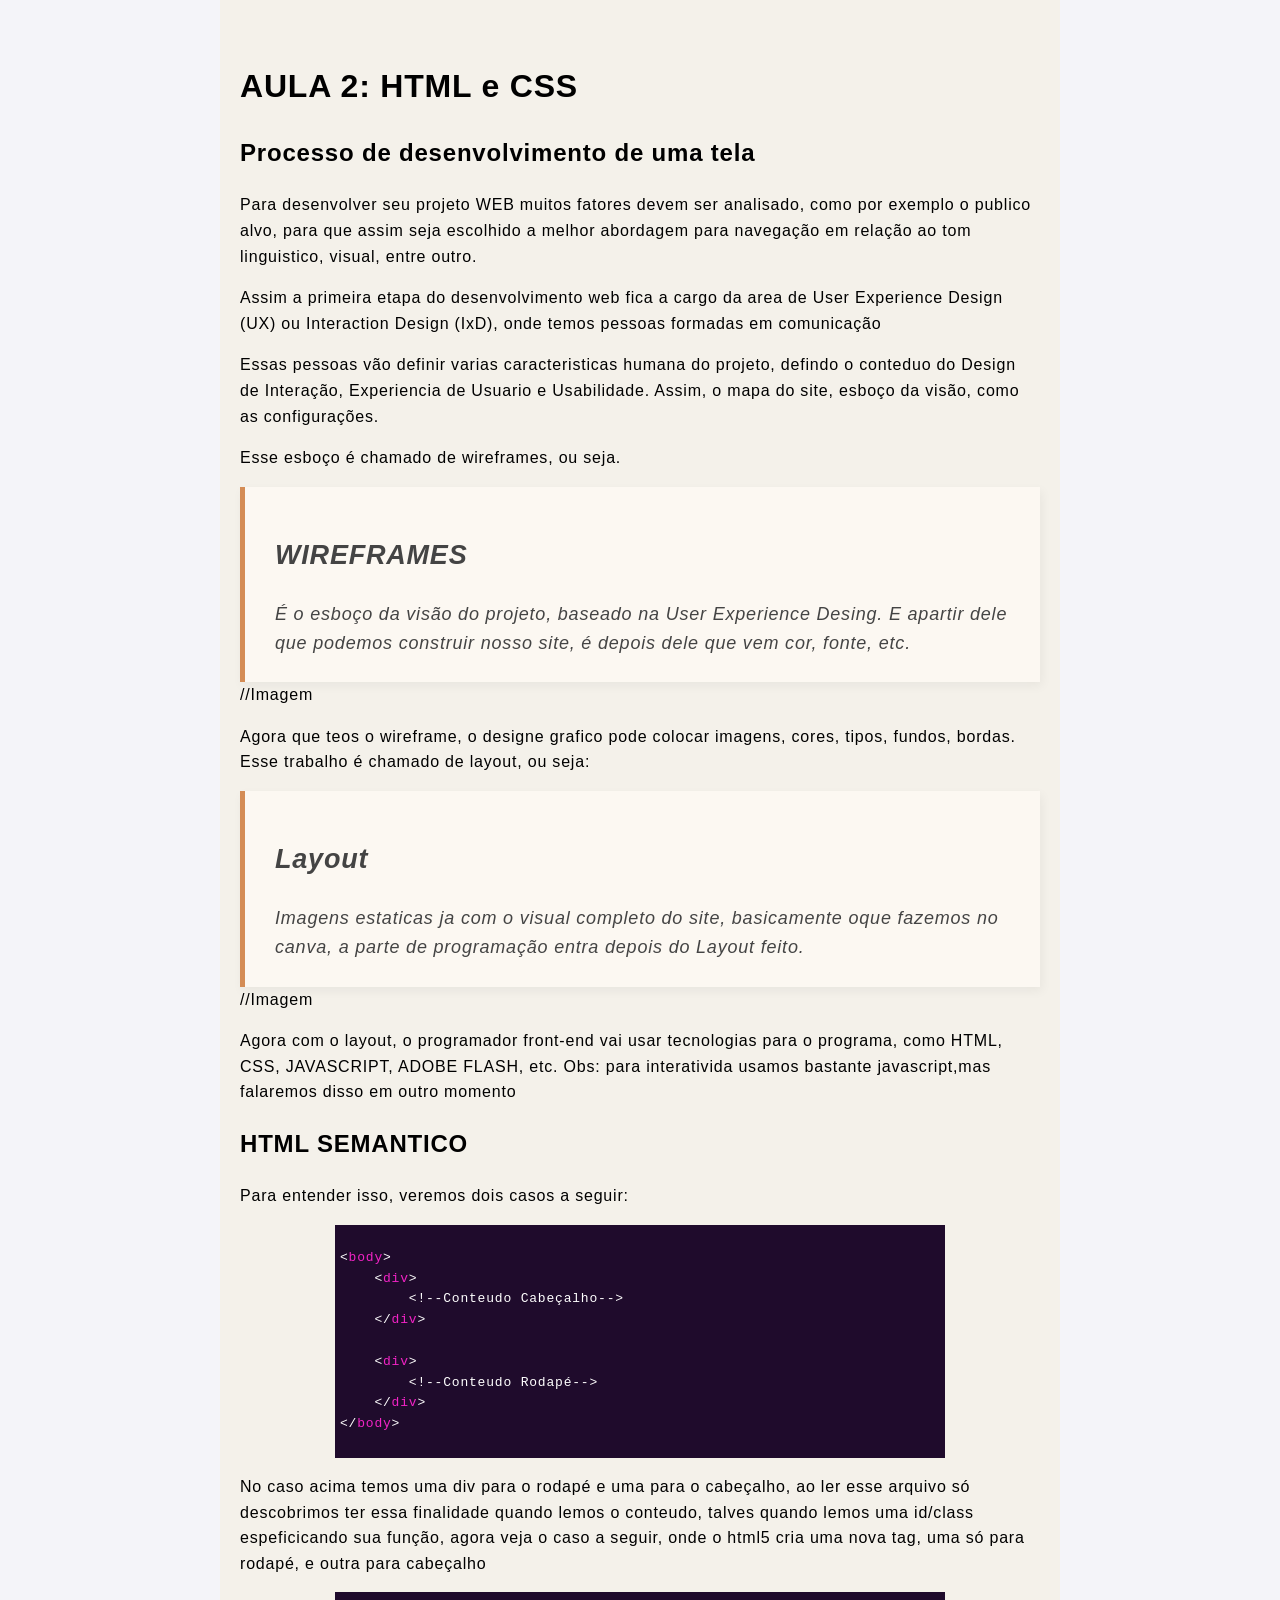
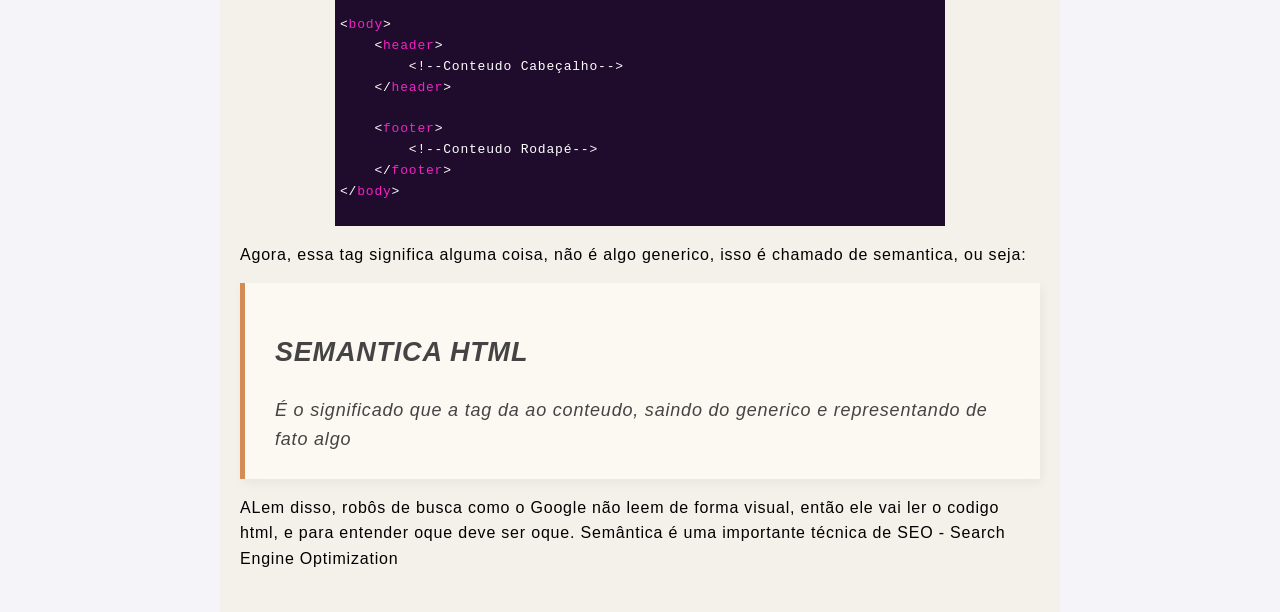
==== aula2.html @ 41432360 "Criação do esboço index, alterações de tag que melhor representava o cabeçalho. Desenvolvimento da a" ====
<!DOCTYPE html>
<html>
<head>
    <title>Aprendizado WEB</title>
    <meta charset="UTF-8">
    <link rel="stylesheet" href="aula2/aula2.css">
</head>
<body>
    <div class="container">
        <h1>AULA 2: HTML e CSS</h1>
        
        
        
        <h2>Processo de desenvolvimento de uma tela</h2>
        <p>Para desenvolver seu projeto WEB muitos fatores devem ser analisado, como por exemplo o publico alvo,
            para que assim seja escolhido a melhor abordagem para navegação em relação ao tom linguistico, visual, entre outro.
        </p>
        <p>Assim a primeira etapa do desenvolvimento web fica a cargo da area de User Experience Design (UX) ou Interaction Design (IxD), onde temos pessoas formadas em comunicação</p>
        <p>Essas pessoas vão definir varias caracteristicas humana do projeto, defindo o conteduo do Design de Interação, Experiencia de Usuario e Usabilidade.
            Assim, o mapa do site, esboço da visão, como as configurações.
        </p>
        <p>Esse esboço é chamado de wireframes, ou seja.</p>

        <div class="definicao">
            <h2>WIREFRAMES</h2>
            <p>É o esboço da visão do projeto, baseado na User Experience Desing. E apartir dele que podemos construir nosso site, é depois dele que vem cor, fonte, etc.
            </p>
        </div>
        //Imagem
        <p>Agora que teos o wireframe, o designe grafico pode colocar imagens, cores, tipos, fundos, bordas. Esse trabalho é chamado de layout, ou seja:</p>
        <div class="definicao">
            <h2>Layout</h2>
            <p>Imagens estaticas ja com o visual completo do site, basicamente oque fazemos no canva, a parte de programação entra depois do Layout feito.
            </p>
        </div>
        //Imagem
        <p>Agora com o layout, o programador front-end vai usar tecnologias para o programa, como HTML, CSS, JAVASCRIPT, ADOBE FLASH, etc. Obs: para interativida usamos bastante javascript,mas falaremos disso em outro momento </p>


        <h2>HTML SEMANTICO</h2>
        <p>Para entender isso, veremos dois casos a seguir:</p>
        
        <div class="tela-programa">
<pre><code><span class="tag-branco">&lt;</span><span class="tag">body</span><span class="tag-branco">&gt;</span>
    <span class="tag-branco">&lt;</span><span class="tag">div</span><span class="tag-branco">&gt;</span>
        <span class="tag-branco">&lt;!--Conteudo Cabeçalho--&gt;</span>
    <span class="tag-branco">&lt;/</span><span class="tag">div</span><span class="tag-branco">&gt;</span>

    <span class="tag-branco">&lt;</span><span class="tag">div</span><span class="tag-branco">&gt;</span>
        <span class="tag-branco">&lt;!--Conteudo Rodapé--&gt;</span>
    <span class="tag-branco">&lt;/</span><span class="tag">div</span><span class="tag-branco">&gt;</span>
<span class="tag-branco">&lt;/</span><span class="tag">body</span><span class="tag-branco">&gt;</span></code></pre>
        </div>
        <p>No caso acima temos uma div para o rodapé e uma para o cabeçalho, ao ler esse arquivo só descobrimos ter essa finalidade quando lemos o conteudo, talves quando lemos uma id/class espeficicando sua função,
            agora veja o caso a seguir, onde o html5 cria uma nova tag, uma só para rodapé, e outra para cabeçalho </p>


        <div class="tela-programa">
<pre><code><span class="tag-branco">&lt;</span><span class="tag">body</span><span class="tag-branco">&gt;</span>
    <span class="tag-branco">&lt;</span><span class="tag">header</span><span class="tag-branco">&gt;</span>
        <span class="tag-branco">&lt;!--Conteudo Cabeçalho--&gt;</span>
    <span class="tag-branco">&lt;/</span><span class="tag">header</span><span class="tag-branco">&gt;</span>

    <span class="tag-branco">&lt;</span><span class="tag">footer</span><span class="tag-branco">&gt;</span>
        <span class="tag-branco">&lt;!--Conteudo Rodapé--&gt;</span>
    <span class="tag-branco">&lt;/</span><span class="tag">footer</span><span class="tag-branco">&gt;</span>
<span class="tag-branco">&lt;/</span><span class="tag">body</span><span class="tag-branco">&gt;</span></code></pre>
        </div>

        <p>Agora, essa tag significa alguma coisa, não é algo generico, isso é chamado de semantica, ou seja:</p>
        <div class="definicao">
            <h2>SEMANTICA HTML</h2>
            <p>É o significado que a tag da ao conteudo, saindo do generico e representando de fato algo</p>
        </div>

        <p>ALem disso, robôs de	 busca como o Google não leem de forma visual, então ele vai ler o codigo html, e para entender oque deve ser oque.
            Semântica é	uma	importante técnica de SEO - Search Engine Optimization </p>

</body>
</html>
---- aula2/aula2.css ----
h1 h2 h3{
    margin-top: 0;
    color: #111; /* Um pouco mais escuro para excelente contraste */
}
p{
    font-family: sans-serif;
}

p:last-child {
    margin-bottom: 0; /* Zera a margem apenas do último parágrafo do container */
}

/*Cor da pagina*/
body{
    background-color: #f4f4f9; /* Cor das faixas laterais */
    margin: 0;
    font-family:'Open Sans', sans-serif;
    letter-spacing: 0.05em; /* Ajusta o espacinho entre as letras */
    line-height: 1.6;        /* Deixa o espaçamento entre as linhas confortável como o da extensão */
}

.container {
    background-color: #f4f1ea;
    max-width: 800px; 
    margin: 0 auto;
    padding: 40px 20px;
}

.definicao {
    padding: 25px 30px;
    margin: 35px 0;
    border-left: 5px solid #d48c55; /* Um laranja terracota sofisticado */
    background-color: #fcf8f2; /* Um tom creme/papel antigo bem suave */
    box-shadow: 2px 4px 10px rgba(0, 0, 0, 0.05);

    font-size: 18px;
    line-height: 1.6;
    color: #444444;
    font-style: italic;
    margin: 0;
    
}

.sintexe {
    border: 1px dashed #f62100; /* Um laranja terracota sofisticado */
    background-color: #f69a93; /* Um tom creme/papel antigo bem suave */ 
    padding: 3px; 
}

.exemplo {
    border: 1px dashed #00f625; /* Um laranja terracota sofisticado */
    background-color: #d3ebcb; /* Um tom creme/papel antigo bem suave */ 
    padding: 3px; 
}

.piscar {
    font-weight: bold;
    /* Aplica a animação: nome, duração (0.8s) e repetição infinita */
    animation: piscar 0.8s infinite;
}

/* O "roteiro" da animação */
@keyframes piscar {
    0%, 100% {
        opacity: 1; /* Totalmente visível no início e no fim */
    }
    50% {
        opacity: 0; /* Invisível exatamente no meio do caminho */
    }
}


/*Estrutura valida do documento*/
.tag{
    color:rgb(241, 35, 197);
}
.tag-branco{
    color:rgb(255, 255, 255);
}
.tela-programa{
    background-color: #1f0b2c;
    max-width: 600px;
    padding: 10px 5px;
    margin:0 auto;
}
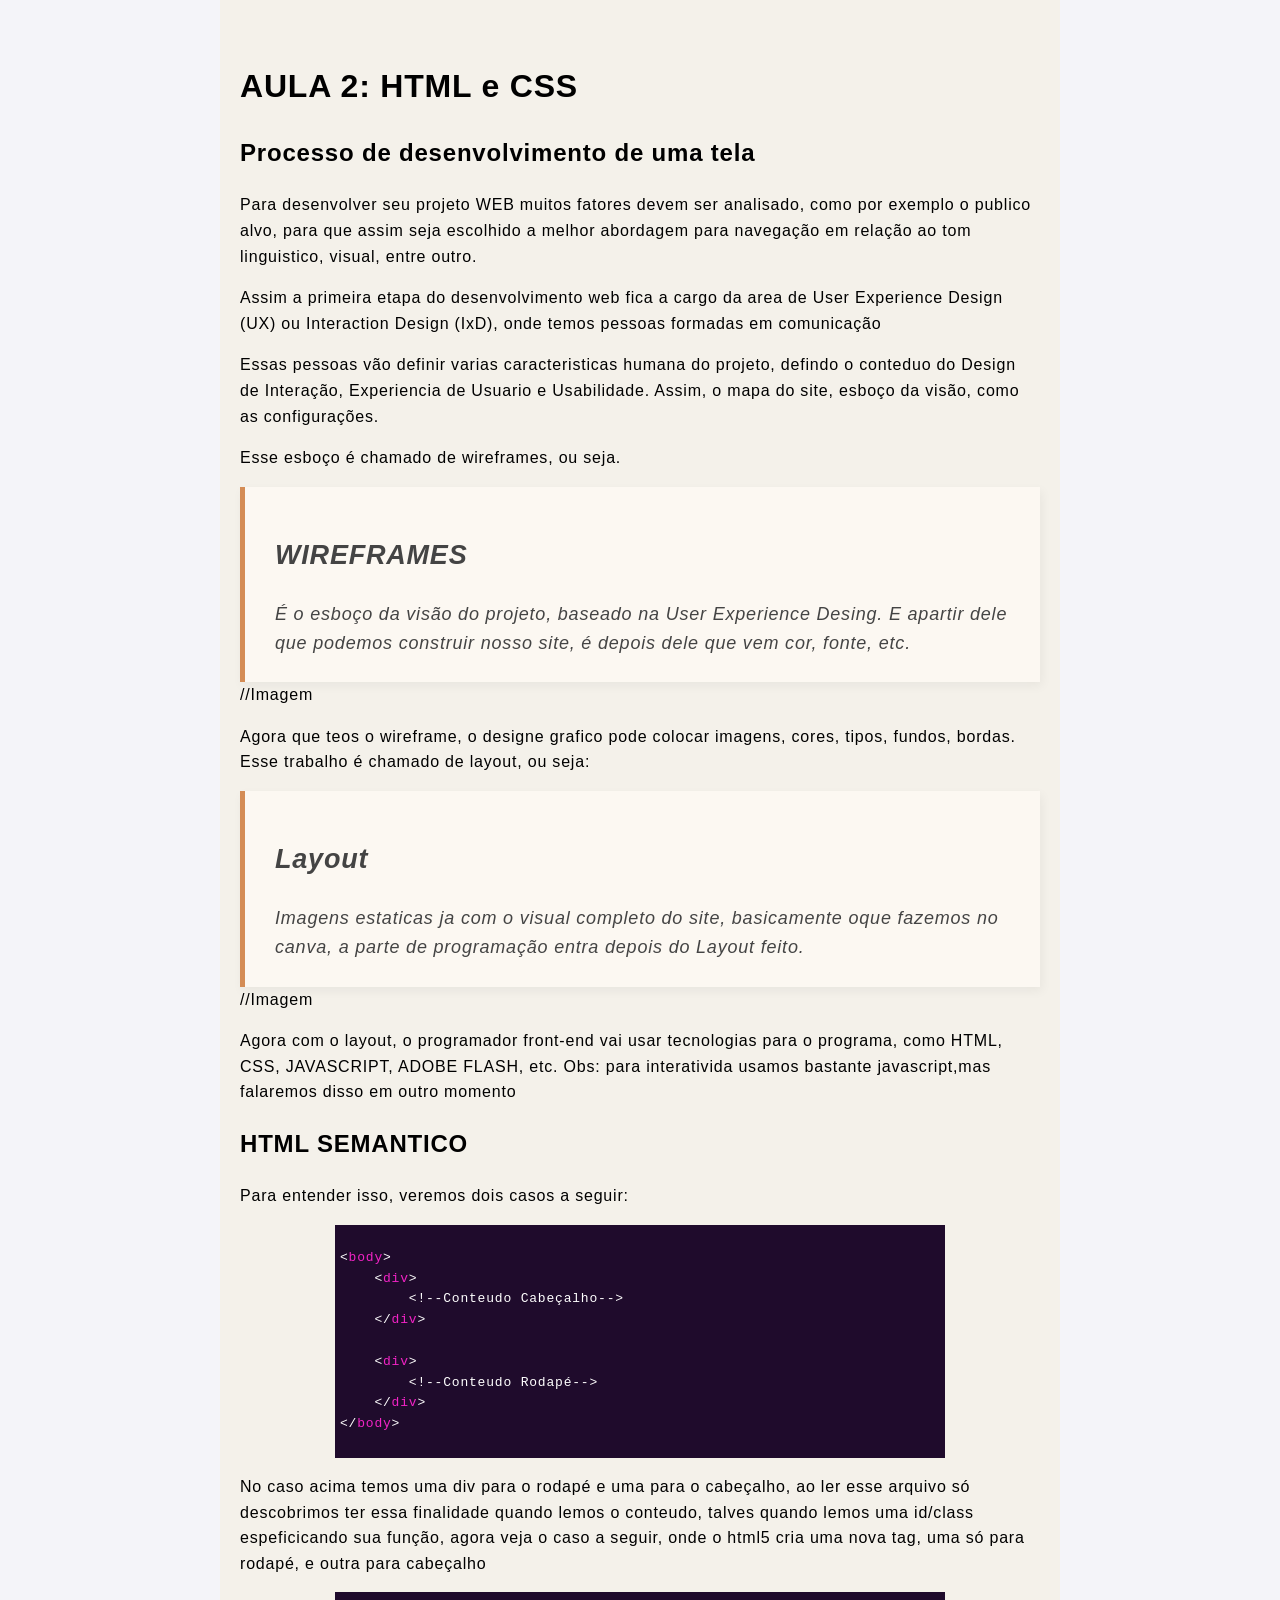
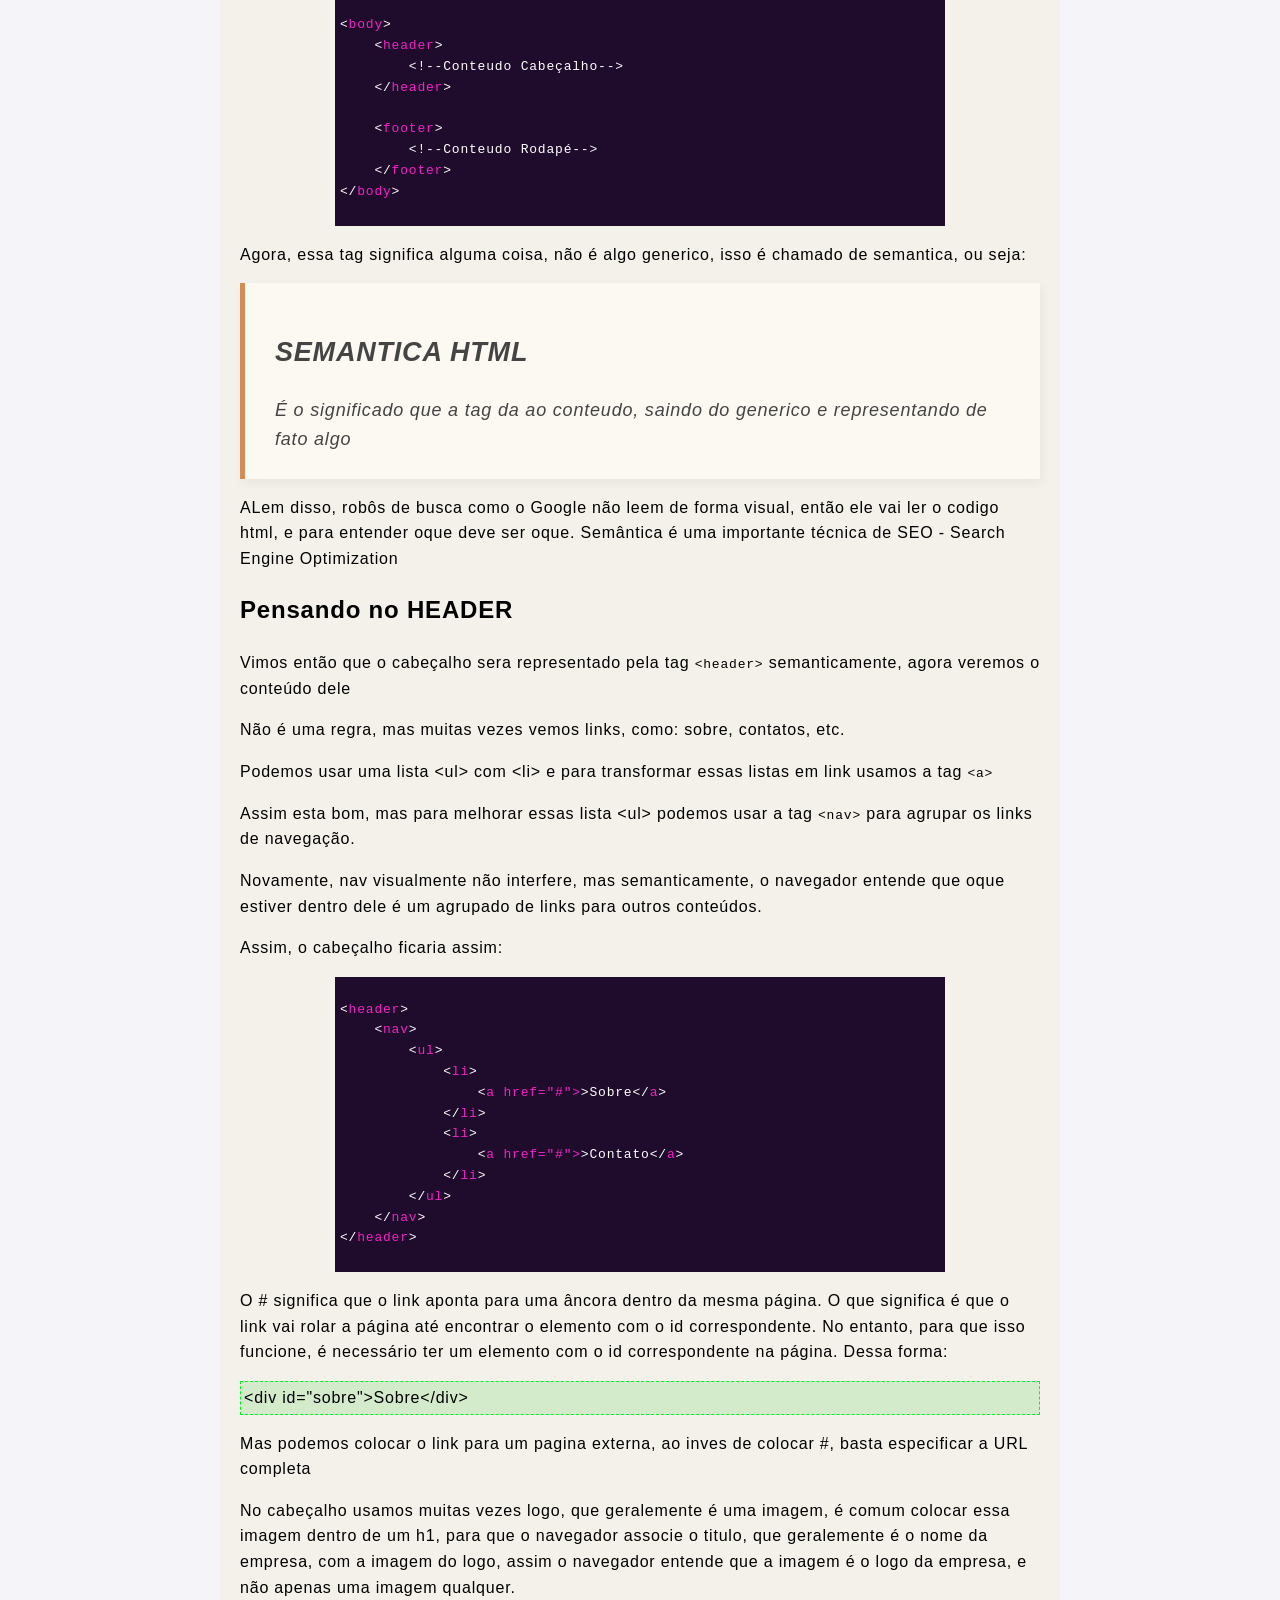
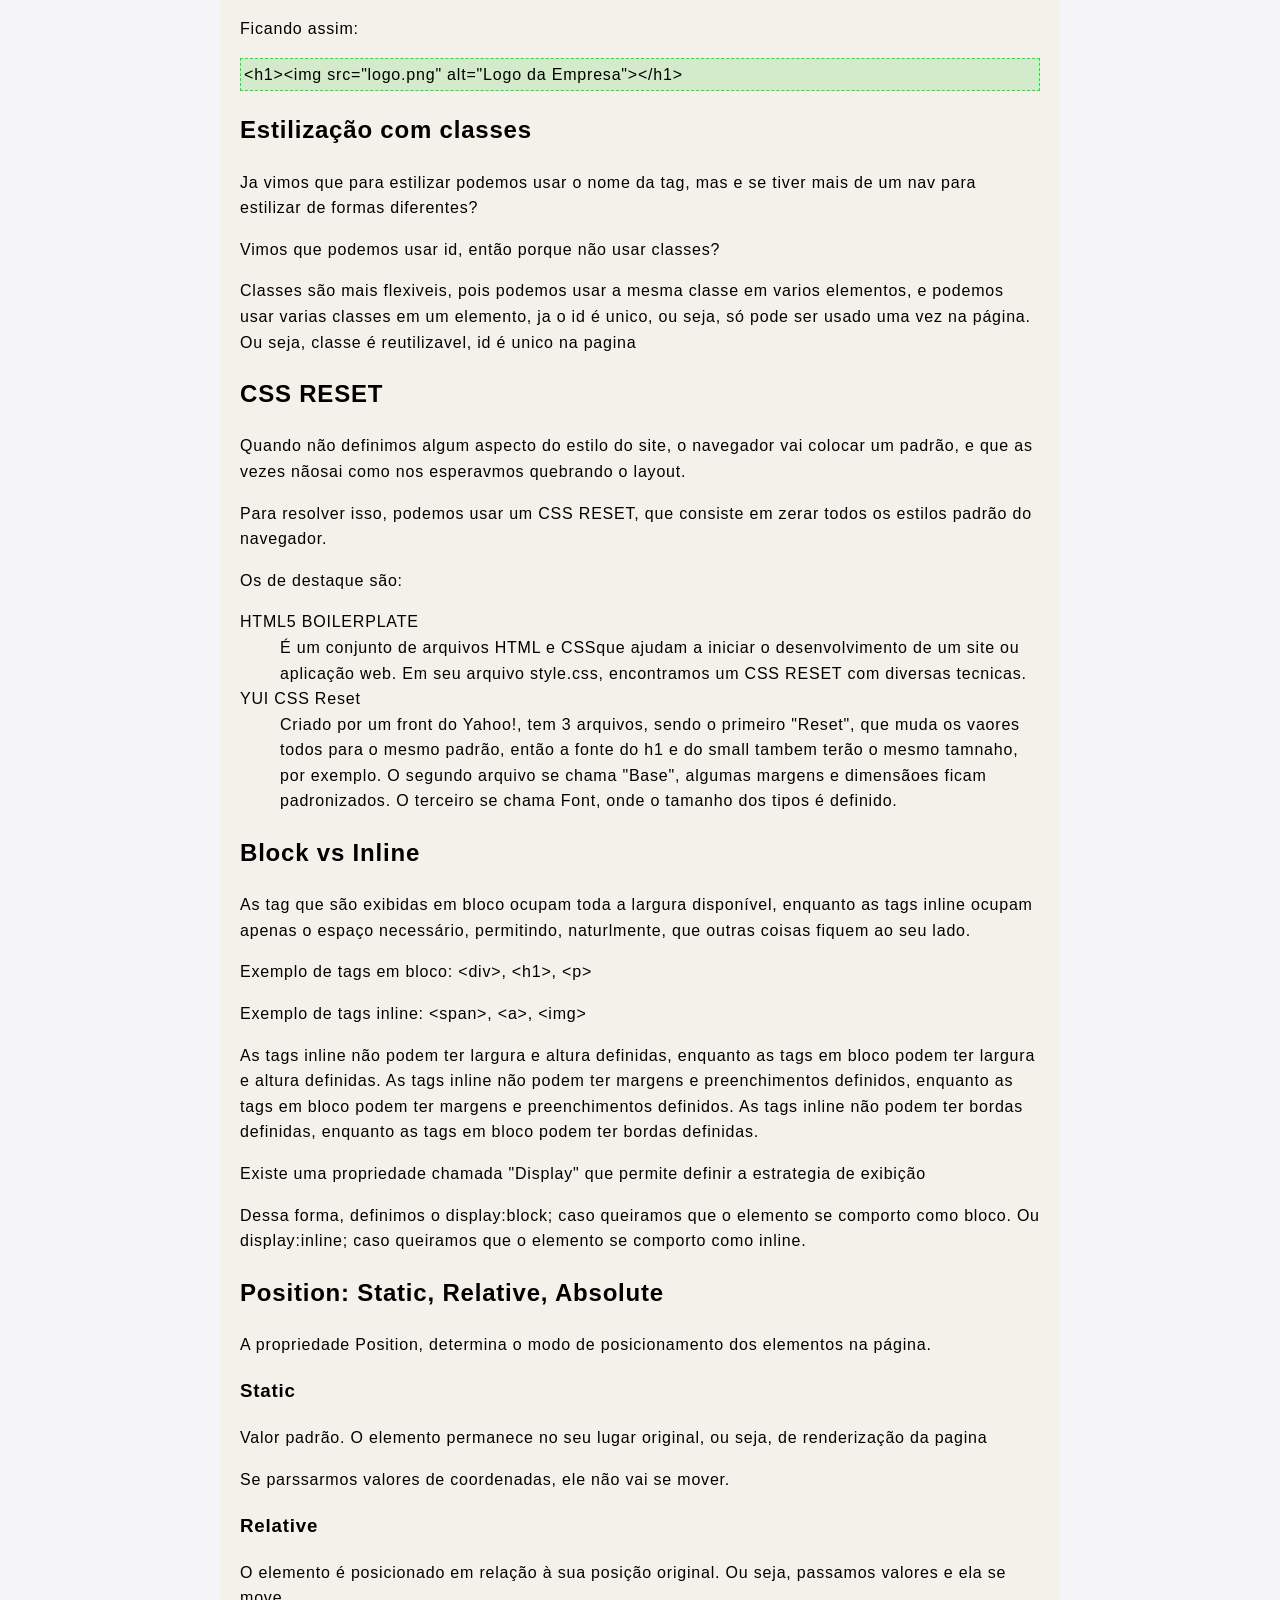
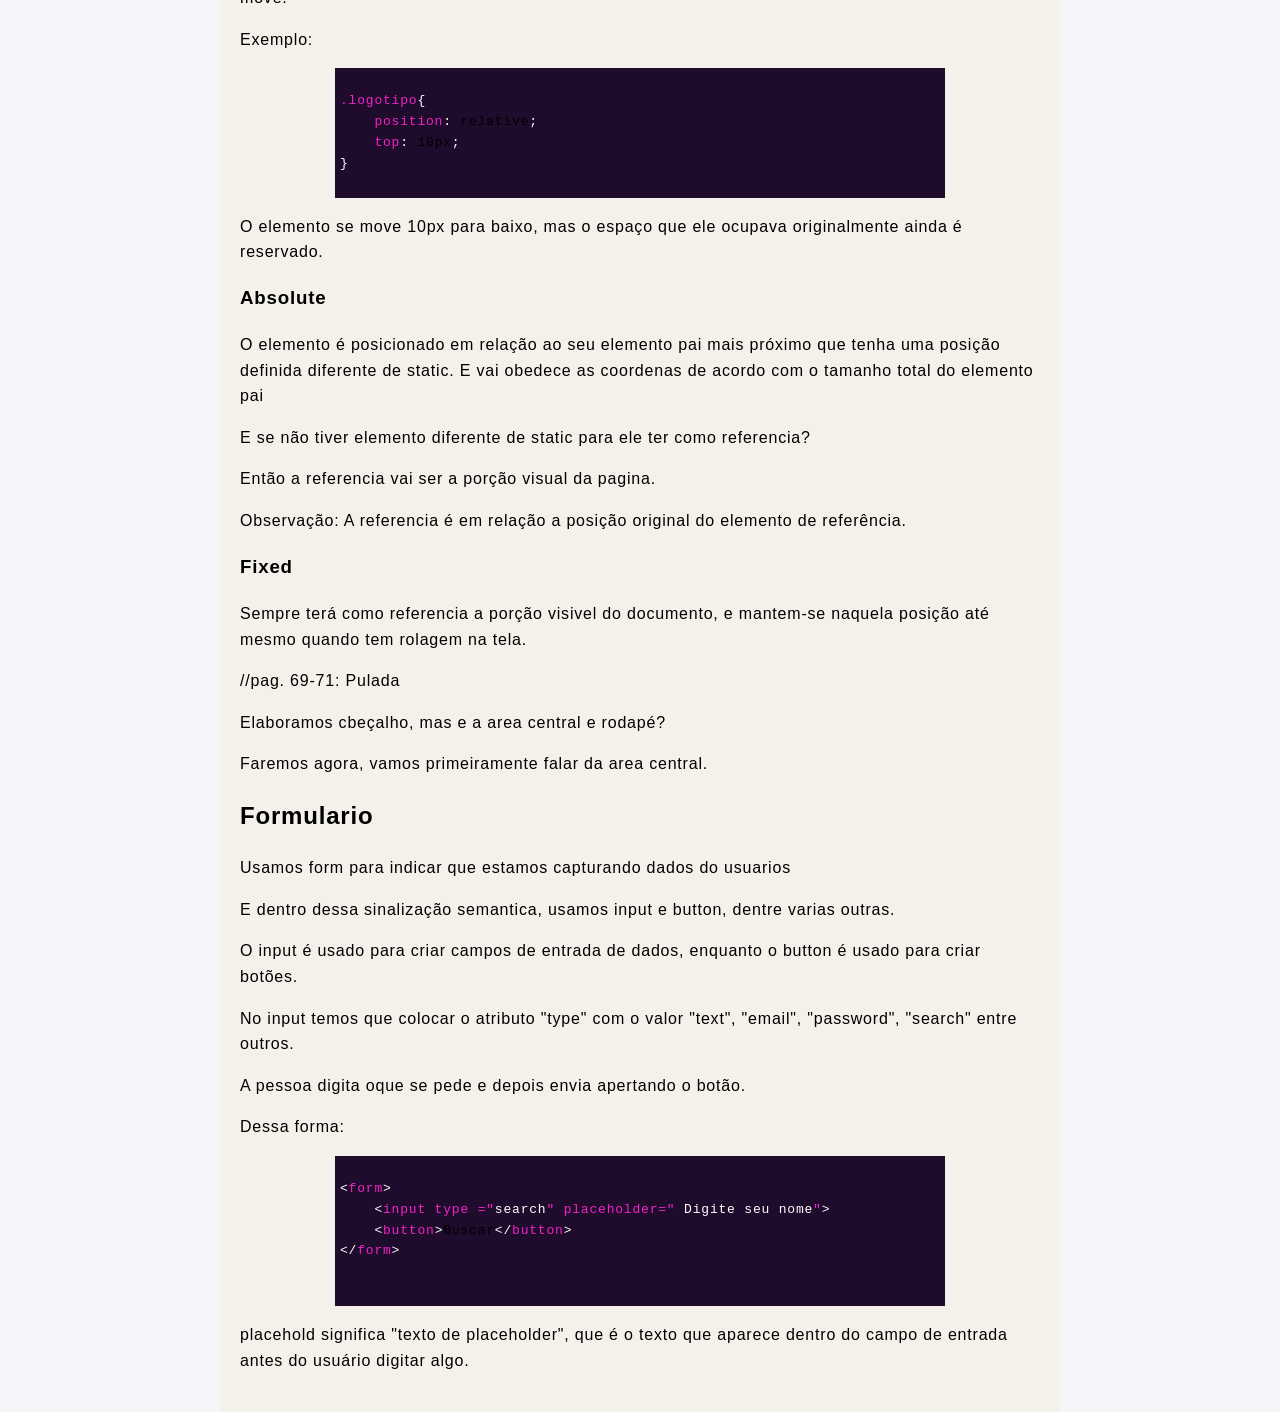
==== commit 57b557af: "Aprendizado teorico até a pagina 72. E troca de tag por alguma mais apropriada. Essas trocas constan" ====
--- a/aula2.html
+++ b/aula2.html
@@ -75,6 +75,110 @@
 
         <p>ALem disso, robôs de	 busca como o Google não leem de forma visual, então ele vai ler o codigo html, e para entender oque deve ser oque.
             Semântica é	uma	importante técnica de SEO - Search Engine Optimization </p>
+        
+        
+        <h2>Pensando no HEADER</h2>
+        <p>Vimos então que o cabeçalho sera representado pela tag <code>&lt;header&gt;</code> semanticamente, agora veremos o conteúdo dele</p>
+        <p>Não é uma regra, mas muitas vezes vemos links, como: sobre, contatos, etc.</p>
+        <p>Podemos usar uma lista &lt;ul&gt; com &lt;li&gt; e para transformar essas listas em link usamos a tag <code>&lt;a&gt;</code></p>
+        <p>Assim esta bom, mas para melhorar essas lista &lt;ul&gt; podemos usar a tag <code>&lt;nav&gt;</code> para agrupar os links de navegação.</p>
+        <p>Novamente, nav visualmente não interfere, mas semanticamente, o navegador entende que oque estiver dentro dele é um agrupado de links para outros conteúdos.</p>
+        <p>Assim, o cabeçalho ficaria assim:</p>
+        <div class="tela-programa">
+<pre><code><span class="tag-branco">&lt;</span><span class="tag">header</span><span class="tag-branco">&gt;</span>
+    <span class="tag-branco">&lt;</span><span class="tag">nav</span><span class="tag-branco">&gt;</span>
+        <span class="tag-branco">&lt;</span><span class="tag">ul</span><span class="tag-branco">&gt;</span>
+            <span class="tag-branco">&lt;</span><span class="tag">li</span><span class="tag-branco">&gt;</span>
+                <span class="tag-branco">&lt;</span><span class="tag">a href="#"></span><span class="tag-branco">&gt;</span><span class="tag-branco">Sobre</span><span class="tag-branco">&lt;/</span><span class="tag">a</span><span class="tag-branco">&gt;</span>
+            <span class="tag-branco">&lt;/</span><span class="tag">li</span><span class="tag-branco">&gt;</span>
+            <span class="tag-branco">&lt;</span><span class="tag">li</span><span class="tag-branco">&gt;</span>
+                <span class="tag-branco">&lt;</span><span class="tag">a href="#"></span><span class="tag-branco">&gt;</span><span class="tag-branco">Contato</span><span class="tag-branco">&lt;/</span><span class="tag">a</span><span class="tag-branco">&gt;</span>
+            <span class="tag-branco">&lt;/</span><span class="tag">li</span><span class="tag-branco">&gt;</span>
+        <span class="tag-branco">&lt;/</span><span class="tag">ul</span><span class="tag-branco">&gt;</span>
+    <span class="tag-branco">&lt;/</span><span class="tag">nav</span><span class="tag-branco">&gt;</span>
+<span class="tag-branco">&lt;/</span><span class="tag">header</span><span class="tag-branco">&gt;</span></code></pre>
+        </div>
+        <p>O # significa que o link aponta para uma âncora dentro da mesma página. O que significa é que o link vai rolar a página até encontrar o elemento com o id correspondente. No entanto, para que isso funcione, é necessário ter um elemento com o id correspondente na página. Dessa forma:</p>
+        <p><div class="exemplo">&lt;div id="sobre"&gt;Sobre&lt;/div&gt;</div></p>
+        <p>Mas podemos colocar o link para um pagina externa, ao inves de colocar #, basta especificar a URL completa</p>
+        <p>No cabeçalho usamos muitas vezes logo, que geralemente é uma imagem, é comum colocar essa imagem dentro de um h1, para que o navegador associe o titulo, que geralemente é o nome da empresa, com a imagem do logo, assim o navegador entende que a imagem é o logo da empresa, e não apenas uma imagem qualquer.</p>
+        <p>Ficando assim:</p>
+        <p><div class="exemplo">&lt;h1&gt;&lt;img src="logo.png" alt="Logo da Empresa"&gt;&lt;/h1&gt;</div></p>
 
+
+        <h2>Estilização com classes</h2>
+        <p>Ja vimos que para estilizar podemos usar o nome da tag, mas e se tiver mais de um nav para estilizar de formas diferentes?</p>
+        <p>Vimos que podemos usar id, então porque não usar classes?</p>
+        <p>Classes são mais flexiveis, pois podemos usar a mesma classe em varios elementos, e podemos usar varias classes em um elemento, ja o id é unico, ou seja, só pode ser usado uma vez na página. Ou seja, classe é reutilizavel, id é unico na pagina</p>
+
+
+        <h2>CSS RESET</h2>
+        <p>Quando não definimos algum aspecto do estilo do site, o navegador vai colocar um padrão, e que as vezes nãosai como nos esperavmos quebrando o layout.</p>
+        <p>Para resolver isso, podemos usar um CSS RESET, que consiste em zerar todos os estilos padrão do navegador.</p>
+        <p>Os de destaque são:</p>
+        <dl>
+            <dt>HTML5 BOILERPLATE</dt>
+            <dd>É um conjunto de arquivos HTML e CSSque ajudam a iniciar o desenvolvimento de um site ou aplicação web. Em seu arquivo style.css, encontramos um CSS RESET com diversas tecnicas.</dd>
+            
+            <dt>YUI CSS Reset</dt>
+            <dd>Criado por um front do Yahoo!, tem 3 arquivos, sendo o primeiro "Reset", que muda os vaores todos para o mesmo padrão, então a fonte do h1 e do small tambem terão o mesmo tamnaho, por exemplo.
+                O segundo arquivo se chama "Base", algumas margens e dimensãoes ficam padronizados.
+                O terceiro se chama Font, onde o tamanho dos tipos é definido.</dd>
+        </dl>
+
+        <h2>Block vs Inline</h2>
+        <p>As tag que são exibidas em bloco ocupam toda a largura disponível, enquanto as tags inline ocupam apenas o espaço necessário, permitindo, naturlmente, que outras coisas fiquem ao seu lado.</p>
+        <p>Exemplo de tags em bloco: &lt;div&gt;, &lt;h1&gt;, &lt;p&gt;</p>
+        <p>Exemplo de tags inline: &lt;span&gt;, &lt;a&gt;, &lt;img&gt;</p>
+        <p>As tags inline não podem ter largura e altura definidas, enquanto as tags em bloco podem ter largura e altura definidas. As tags inline não podem ter margens e preenchimentos definidos, enquanto as tags em bloco podem ter margens e preenchimentos definidos. As tags inline não podem ter bordas definidas, enquanto as tags em bloco podem ter bordas definidas.</p>
+        <p>Existe uma propriedade chamada "Display" que permite definir a estrategia de exibição</p>
+        <p>Dessa forma, definimos o display:block; caso queiramos que o elemento se comporto como bloco.
+            Ou display:inline; caso queiramos que o elemento se comporto como inline.
+        </p>
+
+
+        <h2>Position: Static, Relative, Absolute</h2>
+        <p>A propriedade Position, determina o modo de posicionamento dos elementos na página.</p>
+        <h3>Static</h3>
+        <p>Valor padrão. O elemento permanece no seu lugar original, ou seja, de renderização da pagina</p>
+        <p>Se parssarmos valores de coordenadas, ele não vai se mover.</p>
+
+        <h3>Relative</h3>
+        <p>O elemento é posicionado em relação à sua posição original. Ou seja, passamos valores e ela se move.</p>
+        <p>Exemplo:</p>
+        <div class="tela-programa">
+<pre><code><span class="tag">.logotipo</span><span class="tag-branco">{</span>
+    <span class="tag">position</span><span class="tag-branco">:</span> <span class="valor">relative</span><span class="tag-branco">;</span>
+    <span class="tag">top</span><span class="tag-branco">:</span> <span class="valor">10px</span><span class="tag-branco">;</span>
+<span class="tag-branco">}</span></code></pre>
+        </div>
+        <p>O elemento se move 10px para baixo, mas o espaço que ele ocupava originalmente ainda é reservado.</p>
+
+        <h3>Absolute</h3>
+        <p>O elemento é posicionado em relação ao seu elemento pai mais próximo que tenha uma posição definida diferente de static. E vai obedece as coordenas de acordo com o tamanho total do elemento pai</p>
+        <p>E  se não tiver elemento diferente de static para ele ter como referencia?</p>
+        <p>Então a referencia vai ser a porção visual da pagina.</p>
+        <p>Observação: A referencia é em relação a posição original do elemento de referência.</p>
+
+        <h3>Fixed</h3>
+        <p>Sempre terá como referencia a porção visivel do documento, e mantem-se naquela posição até mesmo quando tem rolagem na tela.</p>
+        //pag. 69-71: Pulada
+        <p>Elaboramos cbeçalho, mas e a area central e rodapé?</p>
+        <p>Faremos agora, vamos primeiramente falar da area central.</p>
+
+        <h2>Formulario</h2>
+        <p>Usamos form para indicar que estamos capturando dados do usuarios</p>
+        <p>E dentro dessa sinalização semantica, usamos input e button, dentre varias outras.</p>
+        <p>O input é usado para criar campos de entrada de dados, enquanto o button é usado para criar botões.</p>
+        <p>No input temos que colocar o atributo "type" com o valor "text", "email", "password", "search" entre outros.</p>
+        <p>A pessoa digita oque se pede e depois envia apertando o botão.</p>
+        <p>Dessa forma:</p>
+        <div class="tela-programa">
+<pre><code><span class="tag-branco">&lt;</span><span class="tag">form</span><span class="tag-branco">&gt;</span>
+    <span class="tag-branco">&lt;</span><span class="tag">input type ="</span><span class="tag-branco">search</search></span><span class="tag">" placeholder=" </span><span class="tag-branco">Digite seu nome</span><span class="tag">"</span><span class="tag-branco">&gt;</span>
+    <span class="tag-branco">&lt;</span><span class="tag">button</span><span class="tag-branco">&gt;</span>Buscar<span class="tag-branco">&lt;/</span><span class="tag">button</span><span class="tag-branco">&gt;</span>
+<span class="tag-branco">&lt;/</span><span class="tag">form</span><span class="tag-branco">&gt;</span>
+        </div>
+        <p>placehold significa "texto de placeholder", que é o texto que aparece dentro do campo de entrada antes do usuário digitar algo.</p>
 </body>
 </html>
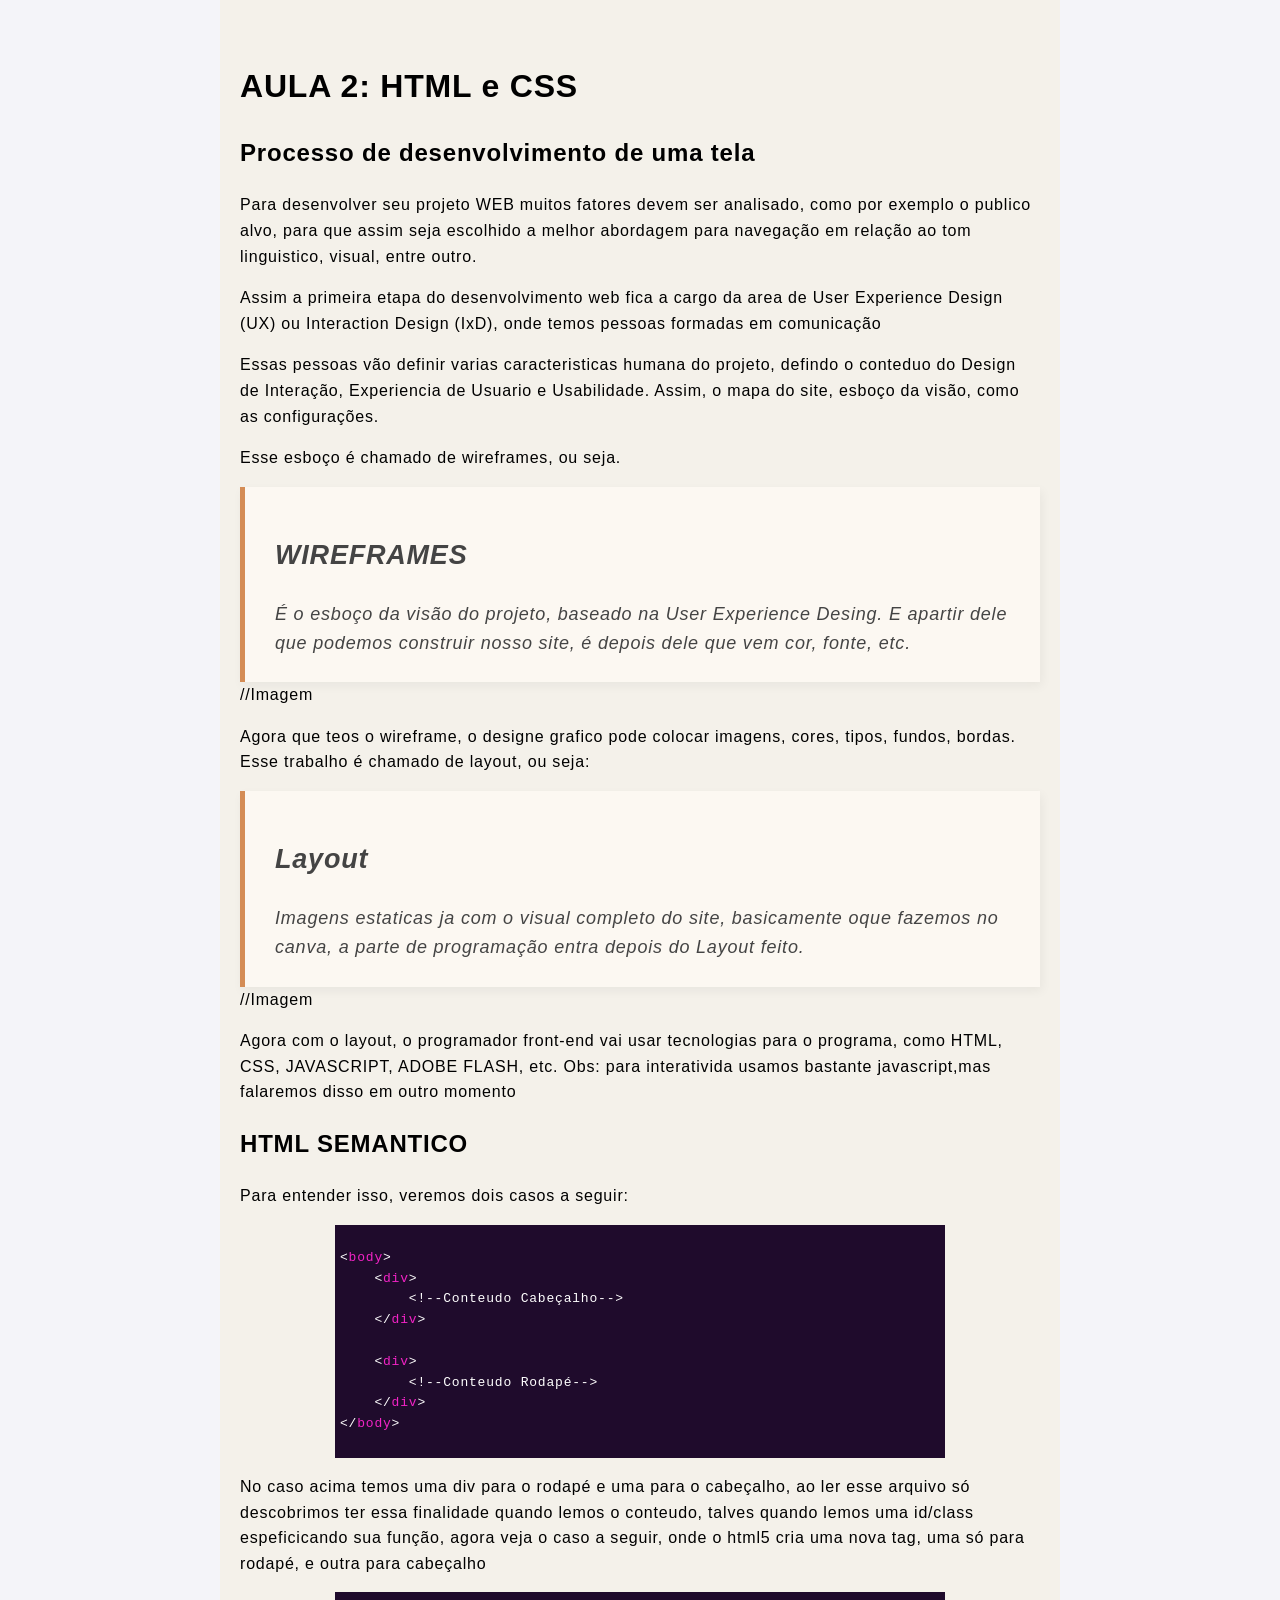
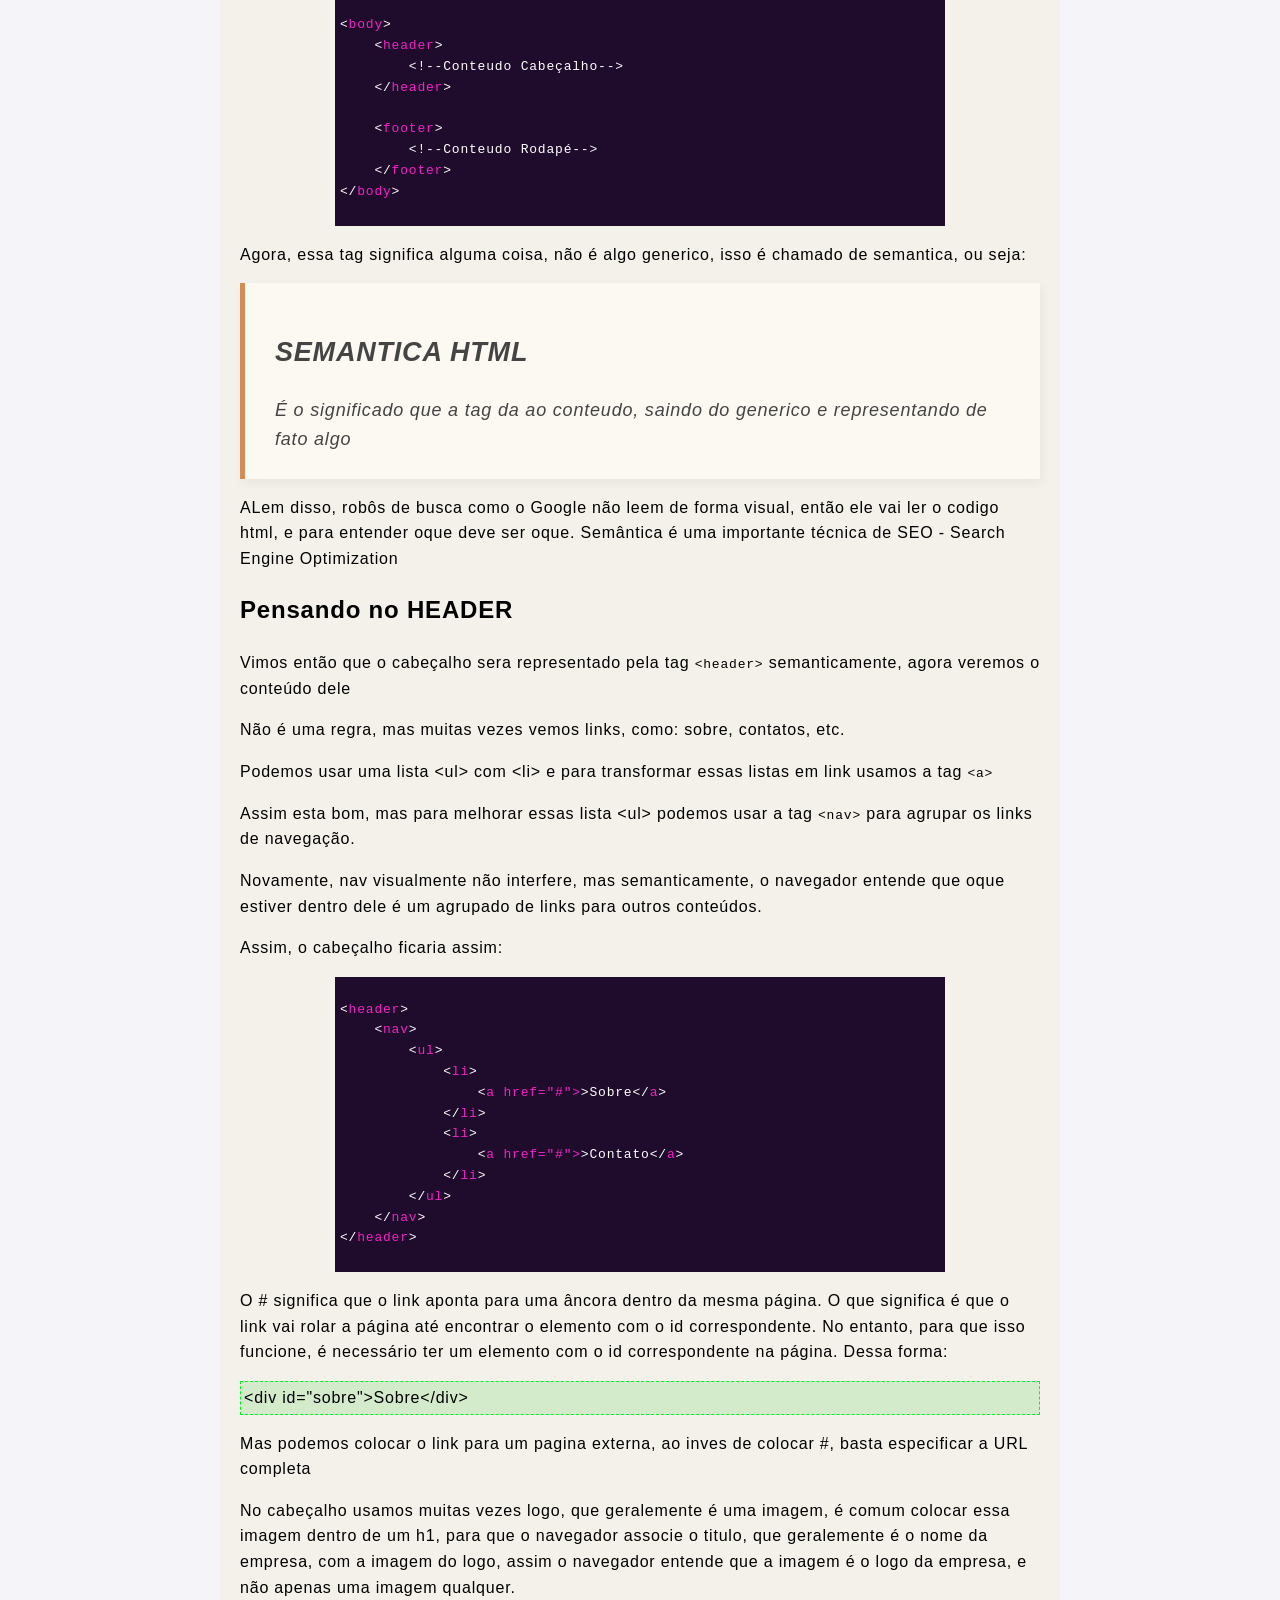
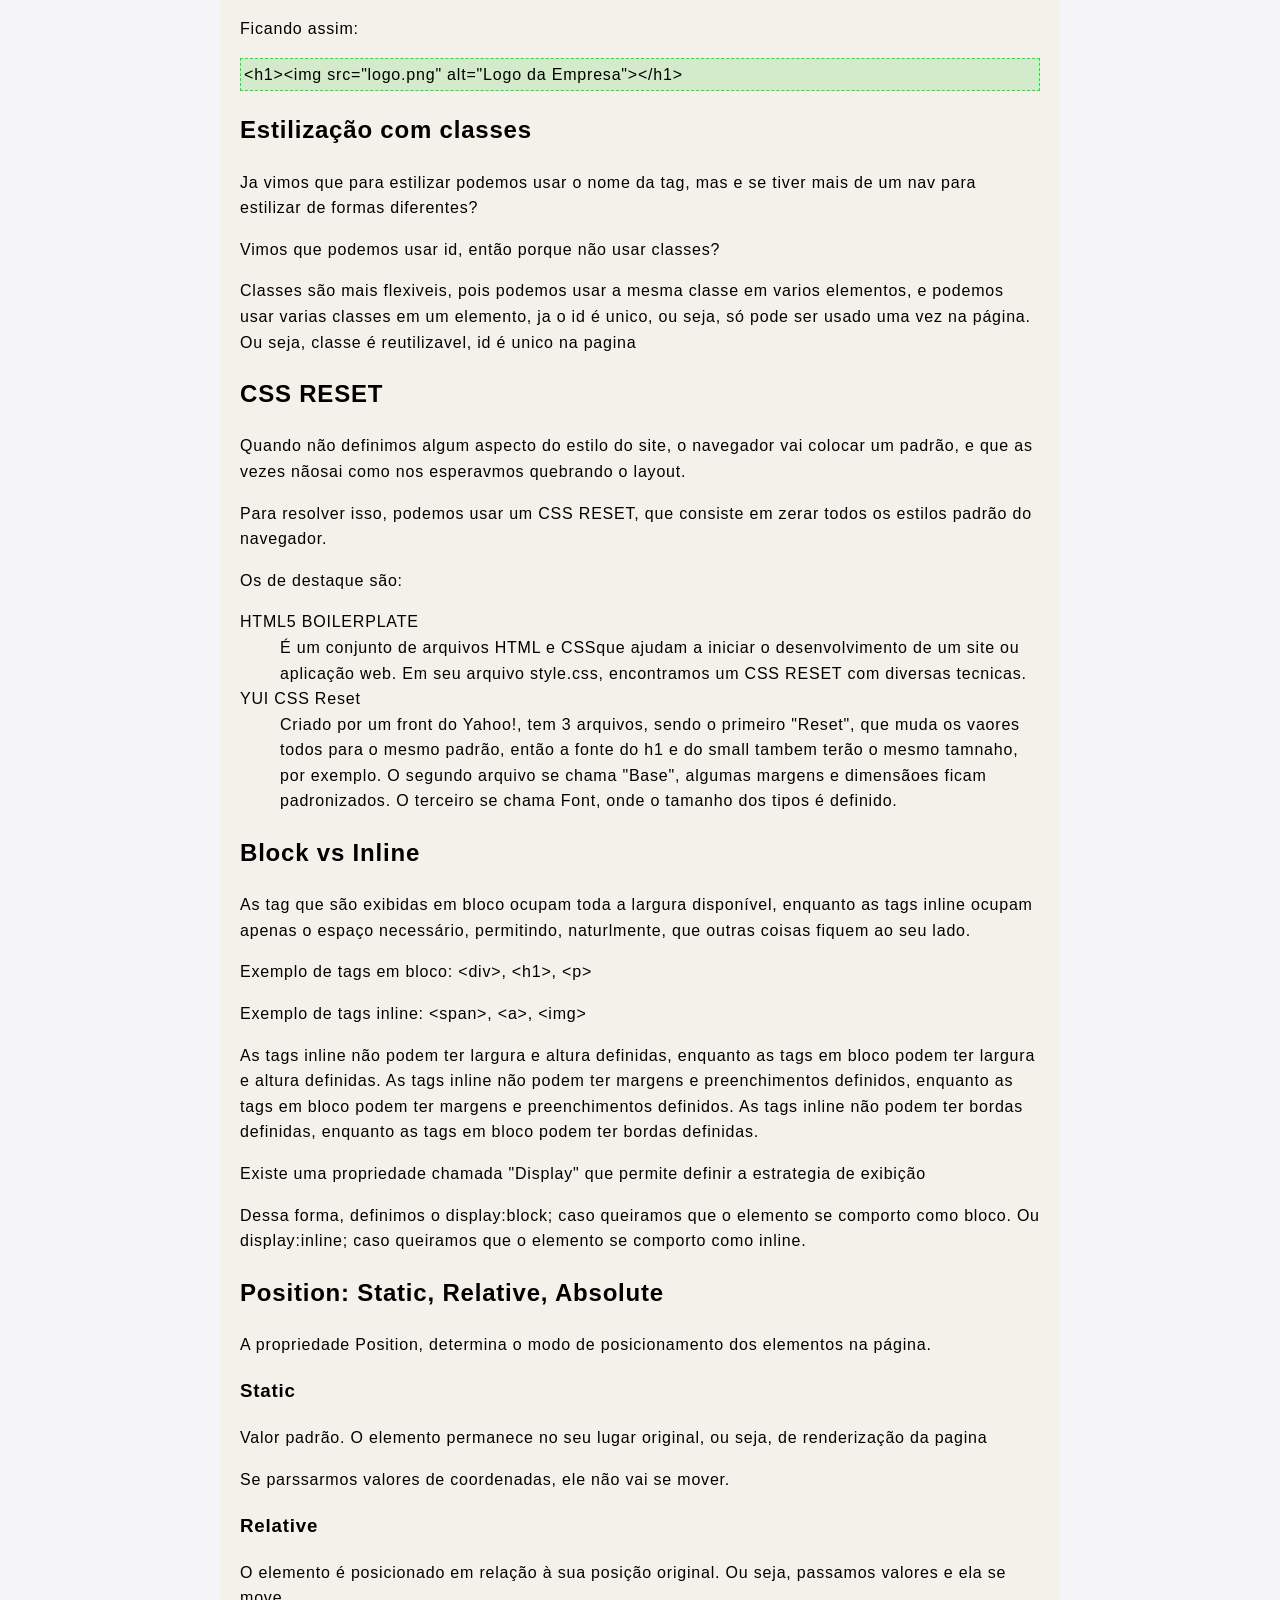
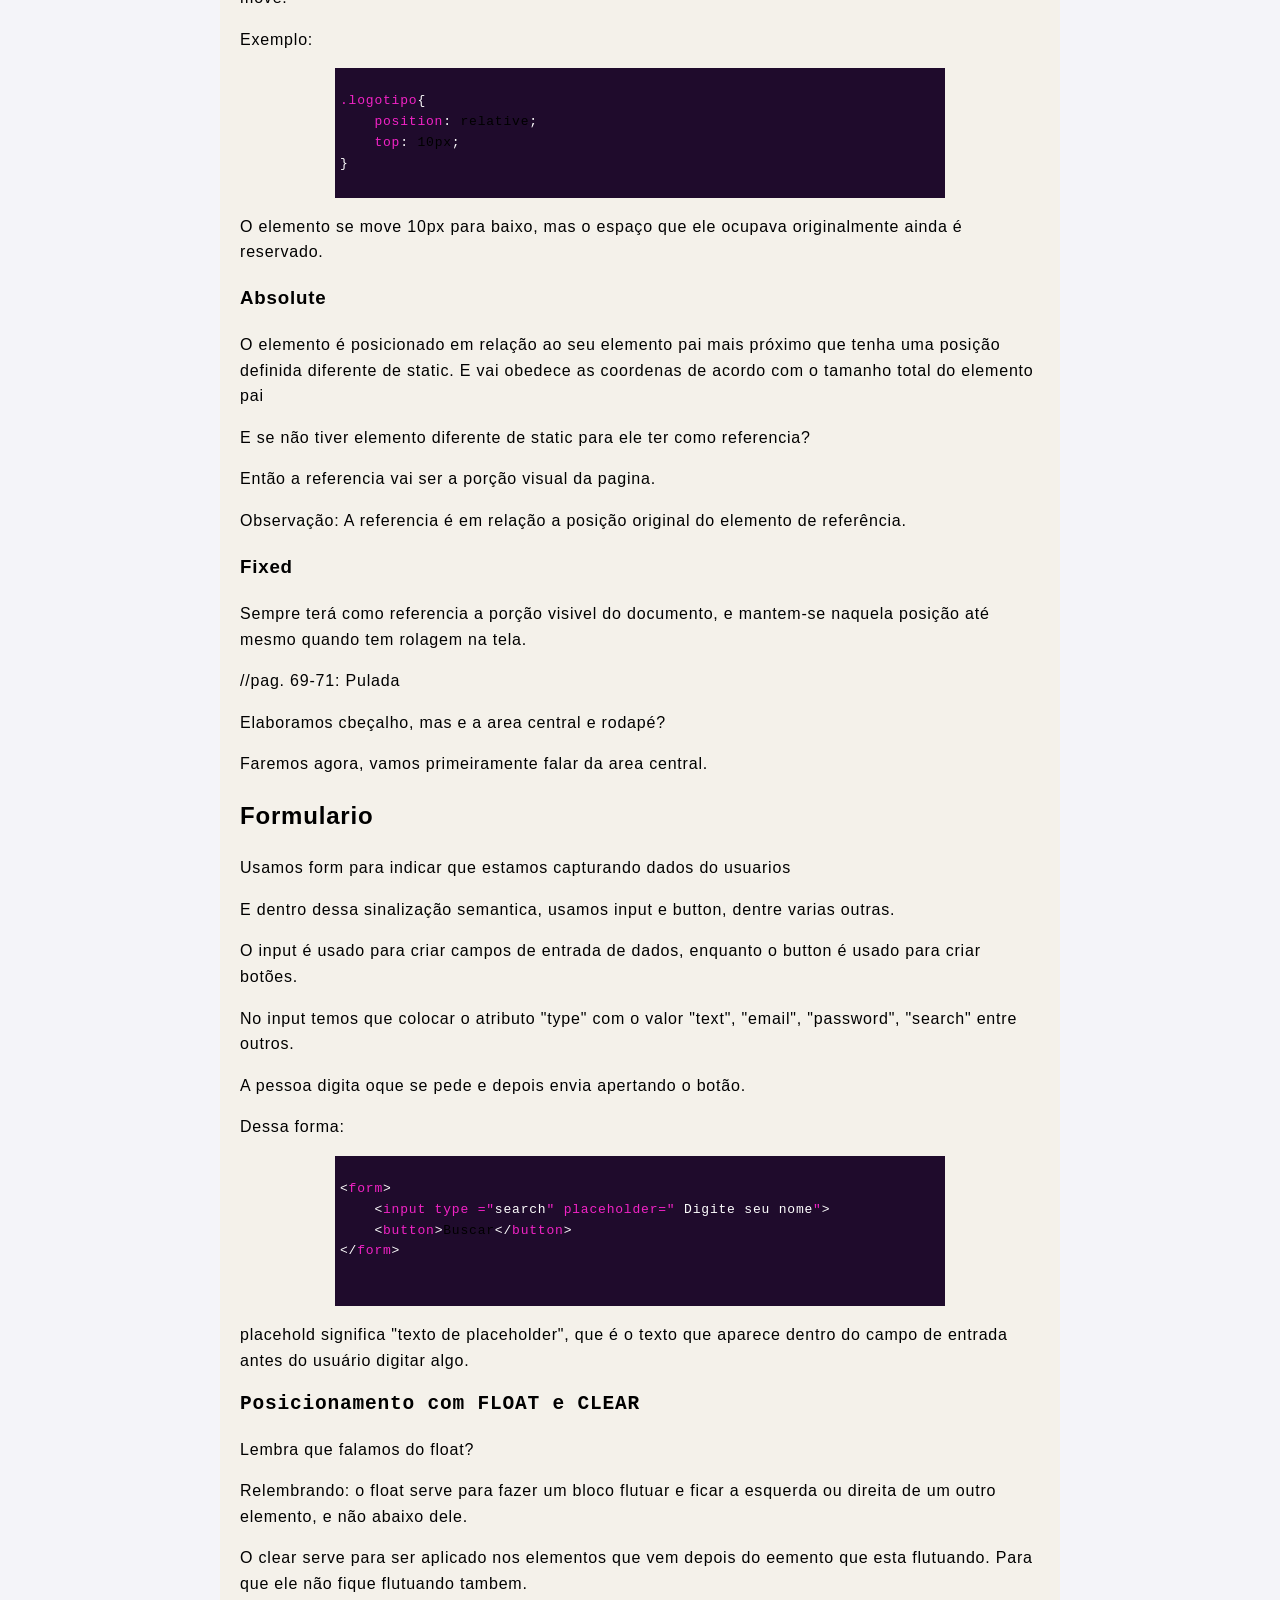
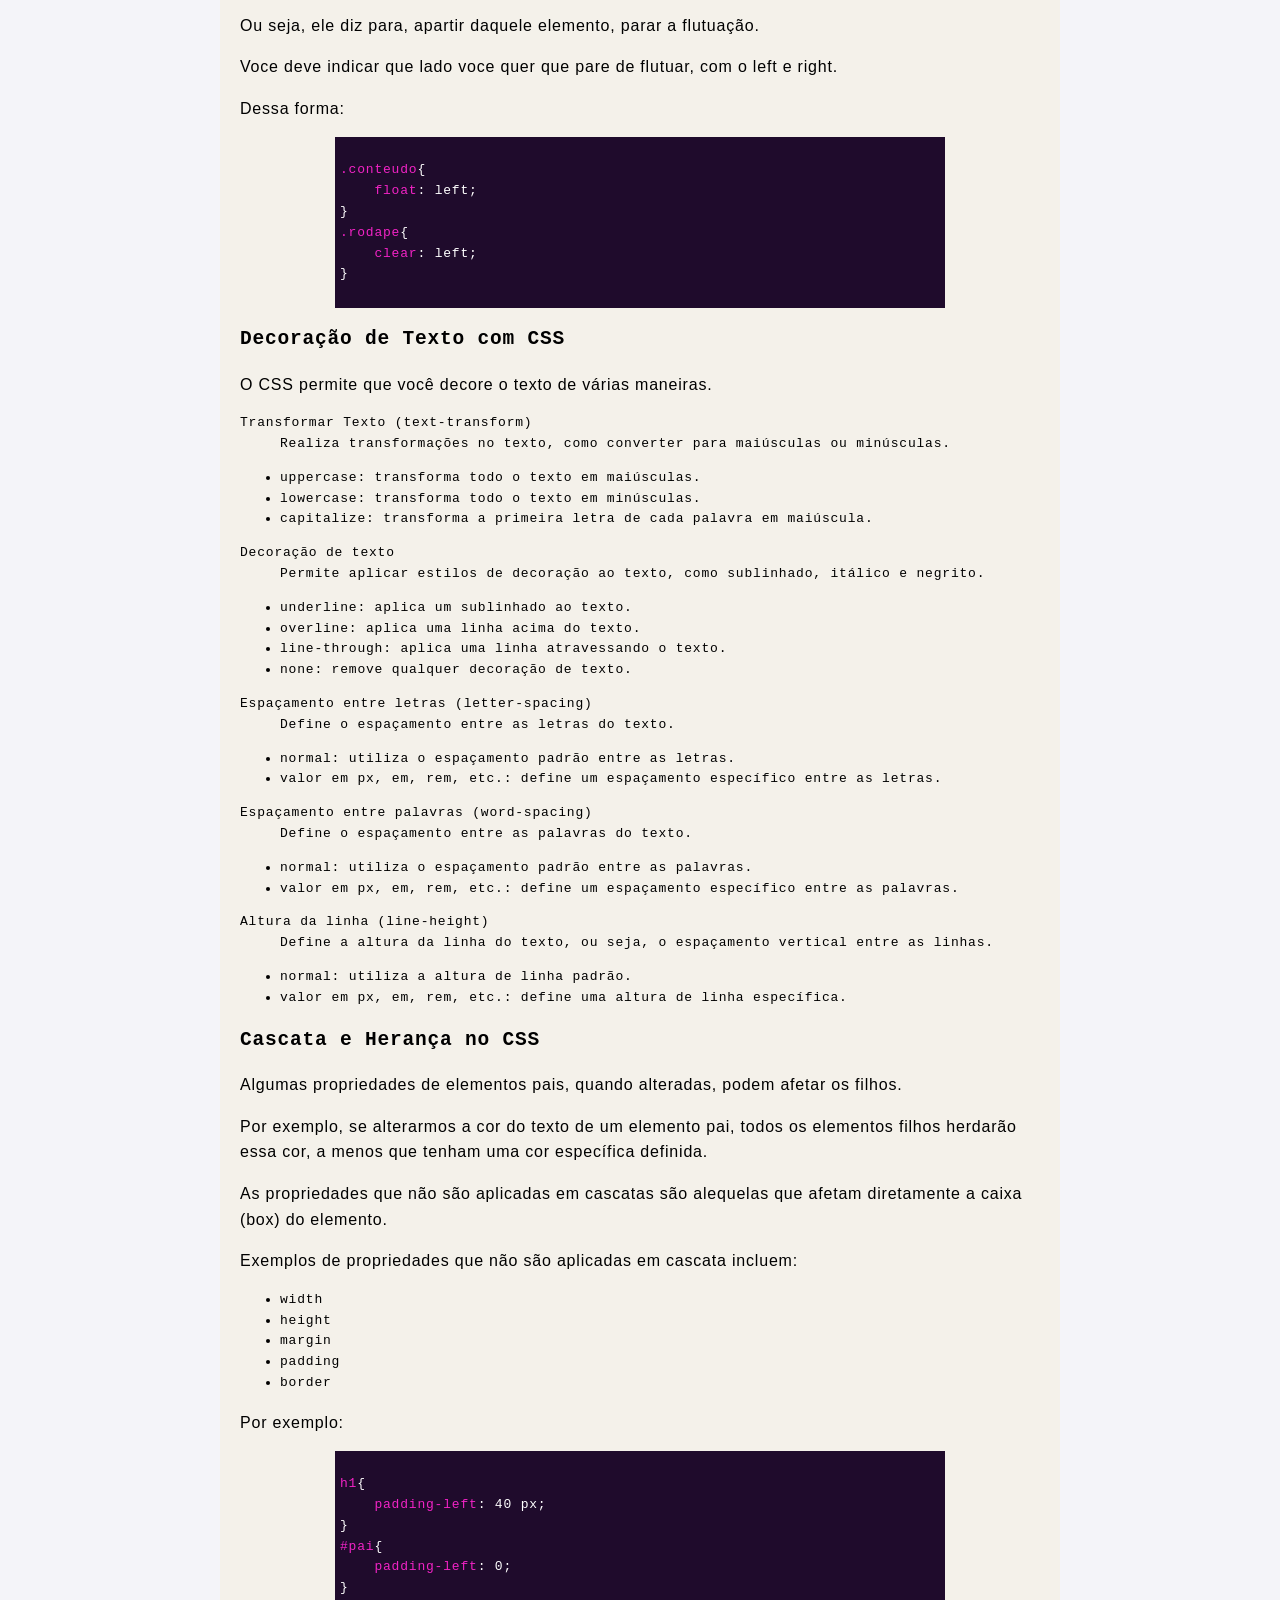
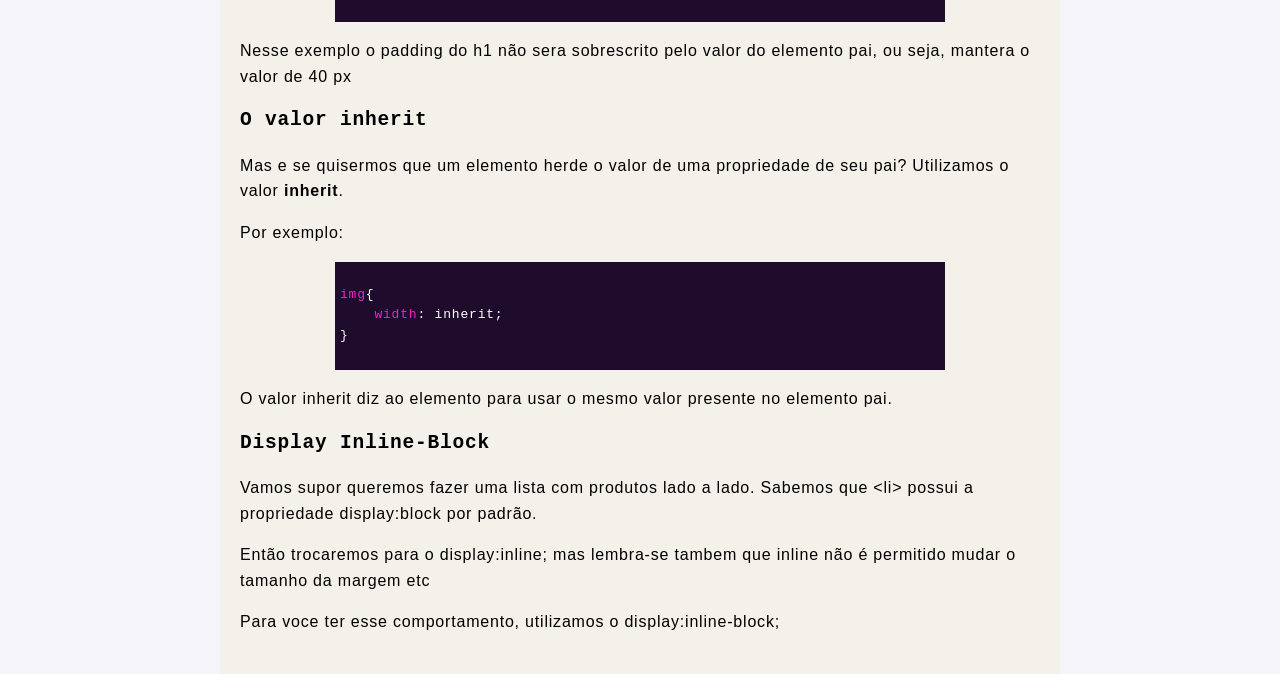
==== commit ebeb8041: "Aprendizado até pagina 83, correção css do header." ====
--- a/aula2.html
+++ b/aula2.html
@@ -180,5 +180,102 @@
 <span class="tag-branco">&lt;/</span><span class="tag">form</span><span class="tag-branco">&gt;</span>
         </div>
         <p>placehold significa "texto de placeholder", que é o texto que aparece dentro do campo de entrada antes do usuário digitar algo.</p>
+
+        <h2>Posicionamento com FLOAT e CLEAR</h2>
+        <p>Lembra que falamos do float?</p>
+        <p>Relembrando: o float serve para fazer um bloco flutuar e ficar a esquerda ou direita de um outro elemento, e não abaixo dele.</p>
+        <p>O clear serve para ser aplicado nos elementos que vem depois do eemento que esta flutuando. Para que ele não fique flutuando tambem.</p>
+        <p>Ou seja, ele diz para, apartir daquele elemento, parar a flutuação.</p>
+        <p>Voce deve indicar que lado voce quer que pare de flutuar, com o left e right.</p>
+        <p>Dessa forma:</p>
+        <div class="tela-programa">
+<pre><code><span class="tag">.conteudo</span><span class="tag-branco">{</span>
+    <span class="tag">float</span><span class="tag-branco">:</span> <span class="tag-branco">left</span><span class="tag-branco">;</span>
+<span class="tag-branco">}</span>
+<span class="tag">.rodape</span><span class="tag-branco">{</span>
+    <span class="tag">clear</span><span class="tag-branco">:</span> <span class="tag-branco">left</span><span class="tag-branco">;</span>
+<span class="tag-branco">}</span></code></pre>
+        </div>
+
+        <h2>Decoração de Texto com CSS</h2>
+        <p>O CSS permite que você decore o texto de várias maneiras.</p>
+        <dl>
+            <dt>Transformar Texto (text-transform)</dt>
+            <dd>Realiza transformações no texto, como converter para maiúsculas ou minúsculas.</dd>
+            <ul>
+                <li>uppercase: transforma todo o texto em maiúsculas.</li>
+                <li>lowercase: transforma todo o texto em minúsculas.</li>
+                <li>capitalize: transforma a primeira letra de cada palavra em maiúscula.</li>
+            </ul>
+            <dt>Decoração de texto</dt>
+            <dd>Permite aplicar estilos de decoração ao texto, como sublinhado, itálico e negrito.</dd>
+            <ul>
+                <li>underline: aplica um sublinhado ao texto.</li>
+                <li>overline: aplica uma linha acima do texto.</li>
+                <li>line-through: aplica uma linha atravessando o texto.</li>
+                <li>none: remove qualquer decoração de texto.</li>
+            </ul>
+            <dt>Espaçamento entre letras (letter-spacing)</dt>
+            <dd>Define o espaçamento entre as letras do texto.</dd>
+            <ul>
+                <li>normal: utiliza o espaçamento padrão entre as letras.</li>
+                <li>valor em px, em, rem, etc.: define um espaçamento específico entre as letras.</li>
+            </ul>
+            <dt>Espaçamento entre palavras (word-spacing)</dt>
+            <dd>Define o espaçamento entre as palavras do texto.</dd>
+            <ul>
+                <li>normal: utiliza o espaçamento padrão entre as palavras.</li>
+                <li>valor em px, em, rem, etc.: define um espaçamento específico entre as palavras.</li>
+            </ul>
+            <dt>Altura da linha (line-height)</dt>
+            <dd>Define a altura da linha do texto, ou seja, o espaçamento vertical entre as linhas.</dd>
+            <ul>
+                <li>normal: utiliza a altura de linha padrão.</li>
+                <li>valor em px, em, rem, etc.: define uma altura de linha específica.</li>
+            </ul>
+        </dl>
+
+        
+        <h2>Cascata e Herança no CSS</h2>
+        <p>Algumas propriedades de elementos pais, quando alteradas, podem afetar os filhos.</p>
+        <p>Por exemplo, se alterarmos a cor do texto de um elemento pai, todos os elementos filhos herdarão essa cor, a menos que tenham uma cor específica definida.</p>
+        <p>As propriedades que não são aplicadas em cascatas são alequelas que afetam diretamente a caixa (box) do elemento.</p>
+        <p>Exemplos de propriedades que não são aplicadas em cascata incluem:</p>
+        <ul>
+            <li>width</li>
+            <li>height</li>
+            <li>margin</li>
+            <li>padding</li>
+            <li>border</li>
+        </ul>
+        <p>Por exemplo:</p>
+        <div class="tela-programa">
+<pre><code><span class="tag">h1</span><span class="tag-branco">{</span>
+    <span class="tag">padding-left</span><span class="tag-branco">: 40 px;</span>
+<span class="tag-branco">}</span>
+<span class="tag">#pai</span><span class="tag-branco">{</span>
+    <span class="tag">padding-left</span><span class="tag-branco">: 0;</span>
+<span class="tag-branco">}</span></code></pre>  
+        </div>
+        <p>Nesse exemplo o padding do h1 não sera sobrescrito pelo valor do elemento pai, ou seja, mantera o valor de 40 px</p>
+
+
+        <h2>O  valor inherit</h2>
+        <p>Mas e se quisermos que um elemento herde o valor de uma propriedade de seu pai? Utilizamos o valor <strong>inherit</strong>.</p>
+        <p>Por exemplo:</p>
+        <div class="tela-programa">
+<pre><code><span class="tag">img</span><span class="tag-branco">{</span>
+    <span class="tag">width</span><span class="tag-branco">: inherit;</span>
+<span class="tag-branco">}</span></code></pre>
+        </div>  
+        <p>O valor inherit diz ao elemento para usar o mesmo valor presente no elemento pai.</p>
+
+
+        <h2>Display Inline-Block</h2>
+        <p>Vamos supor queremos fazer uma lista com produtos lado a lado. Sabemos que &lt;li&gt; possui a propriedade display:block por padrão.</p>
+        <p>Então trocaremos para o display:inline; mas lembra-se  tambem que inline não é permitido mudar o tamanho da margem etc</p>
+        <p>Para voce ter esse comportamento, utilizamos o display:inline-block;</p>
+
+
 </body>
 </html>
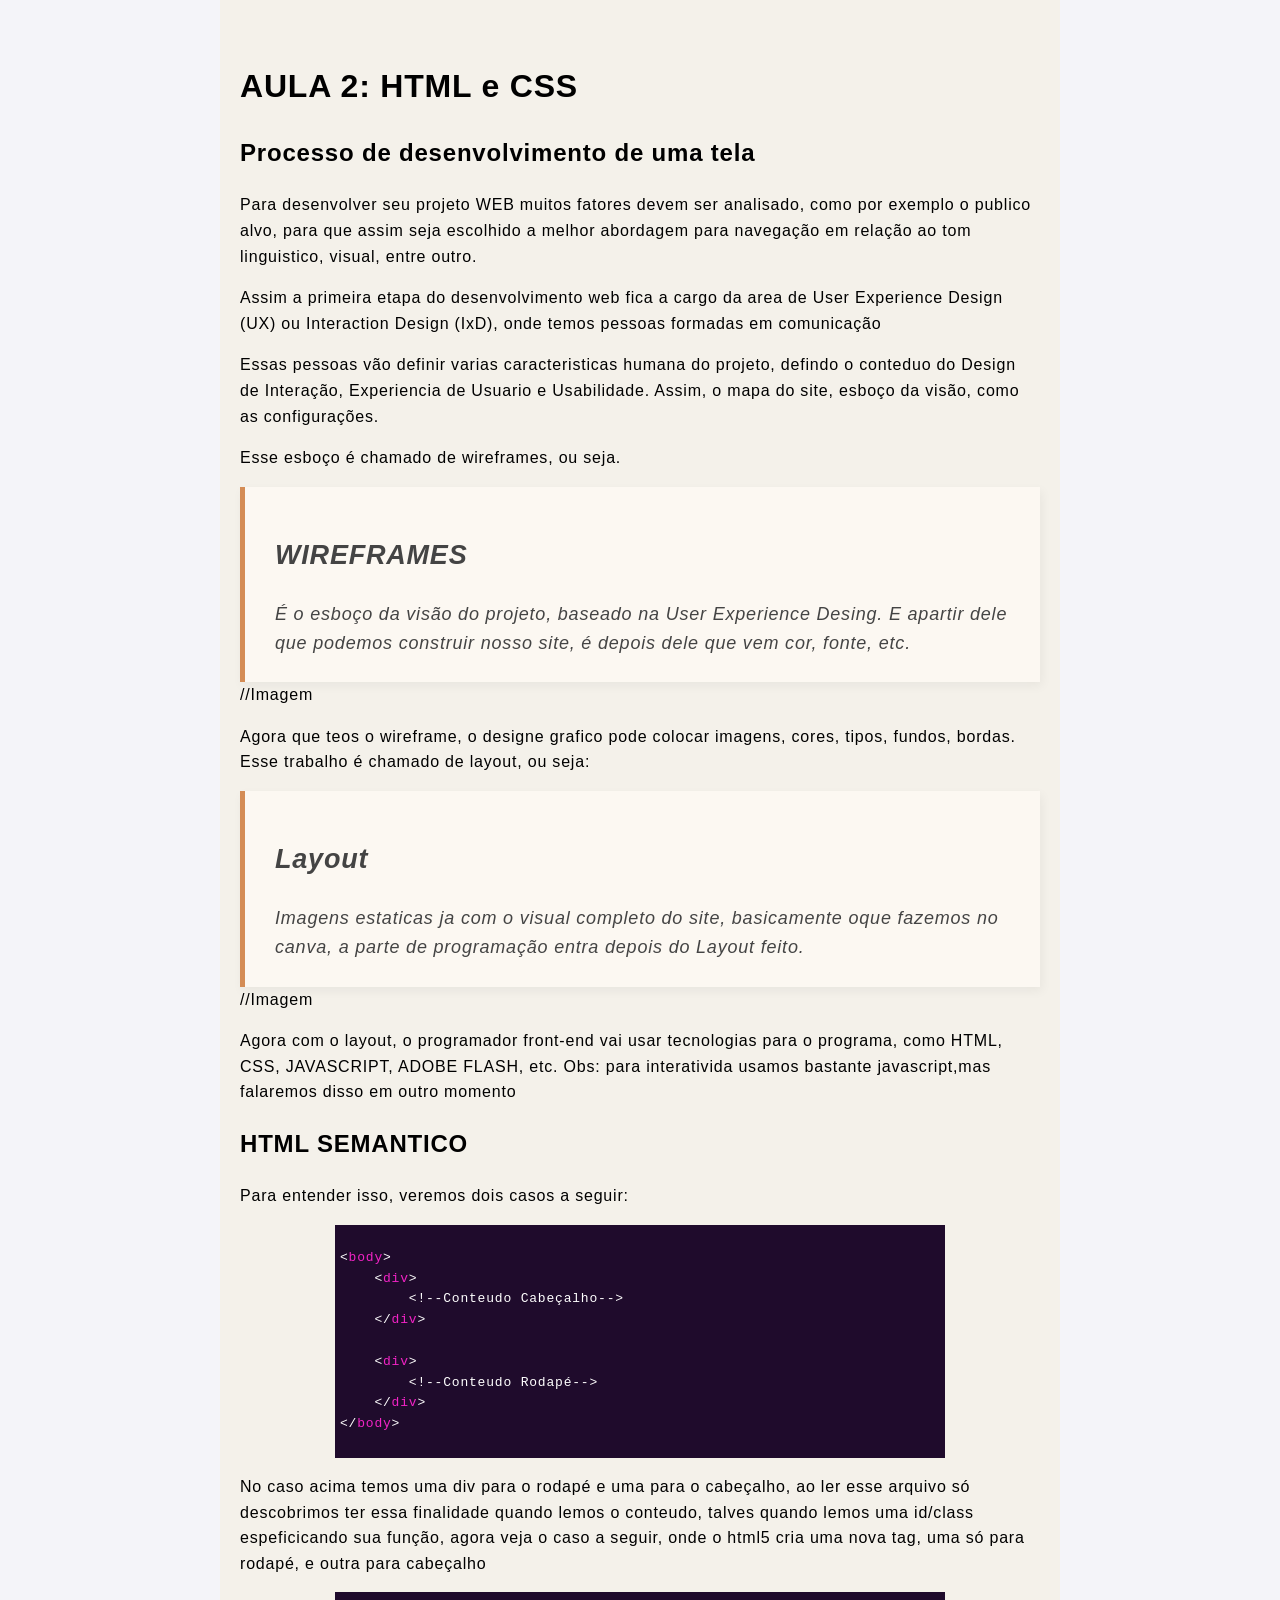
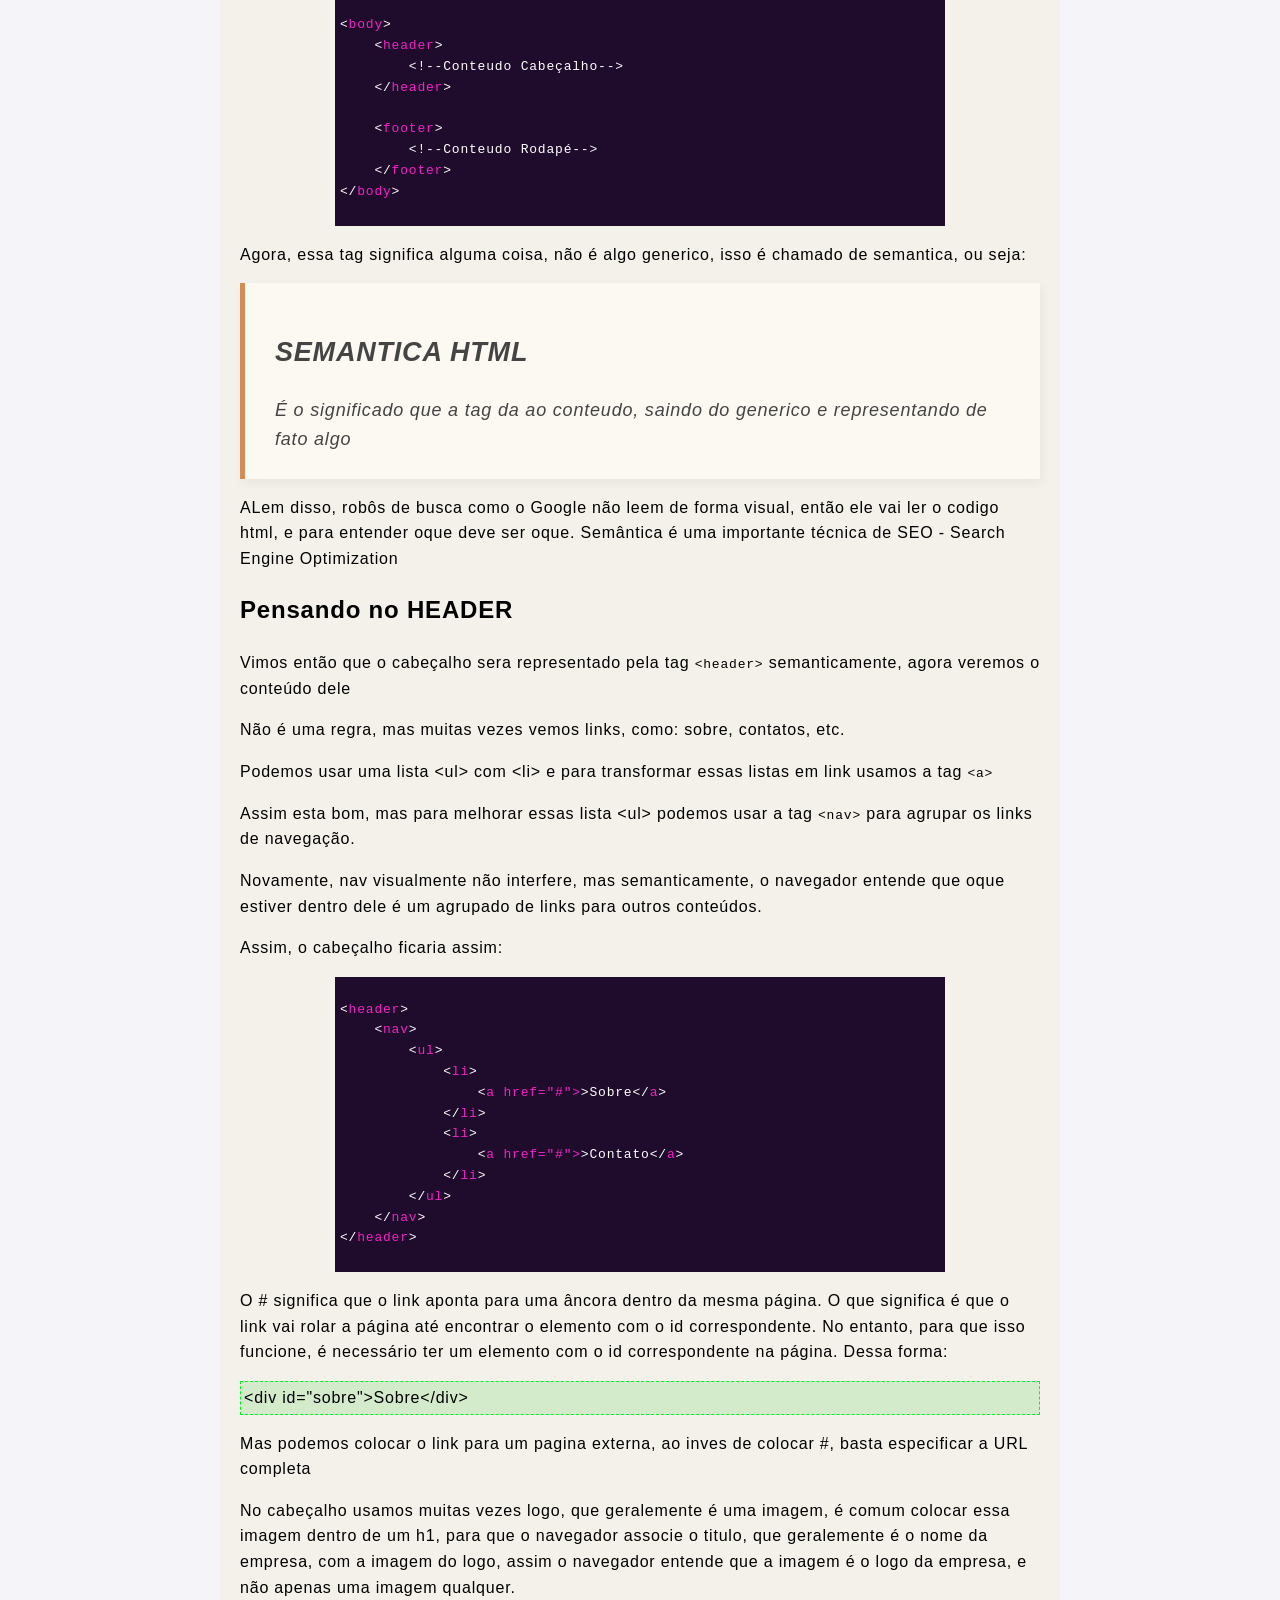
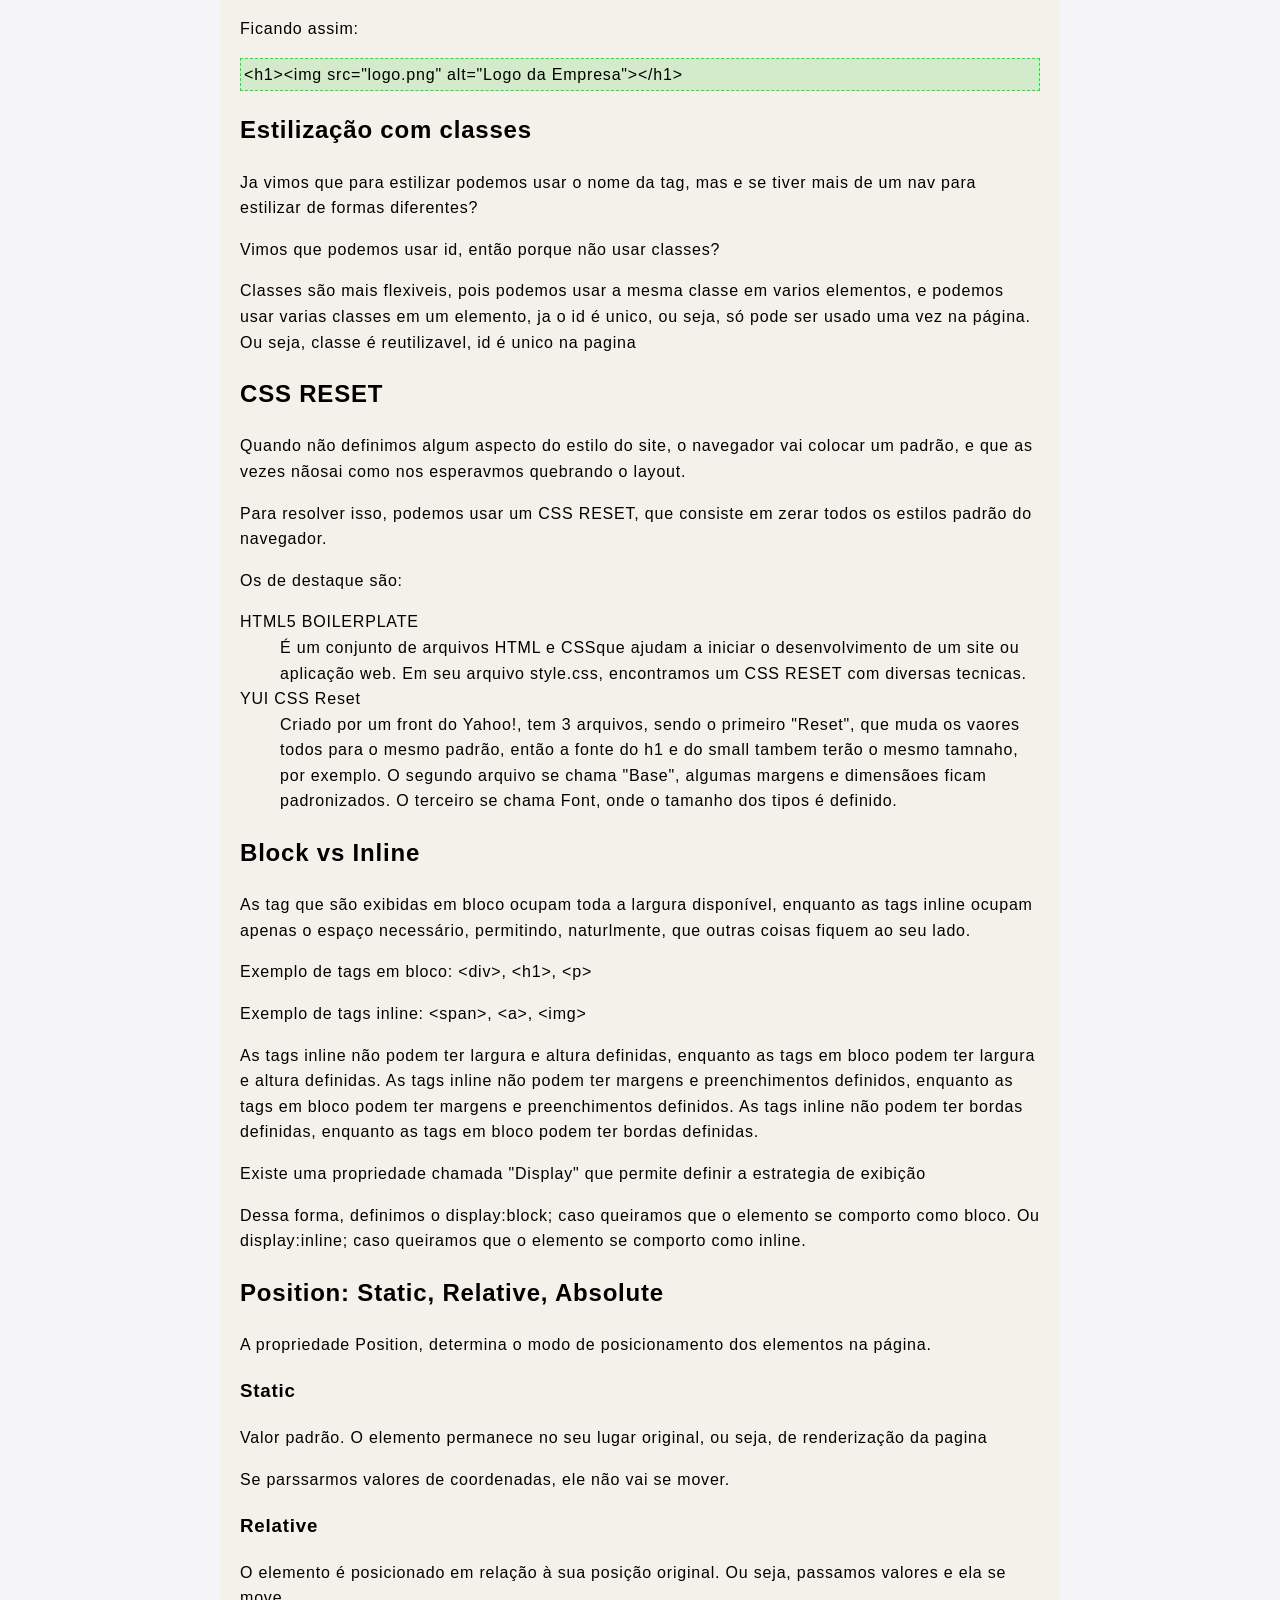
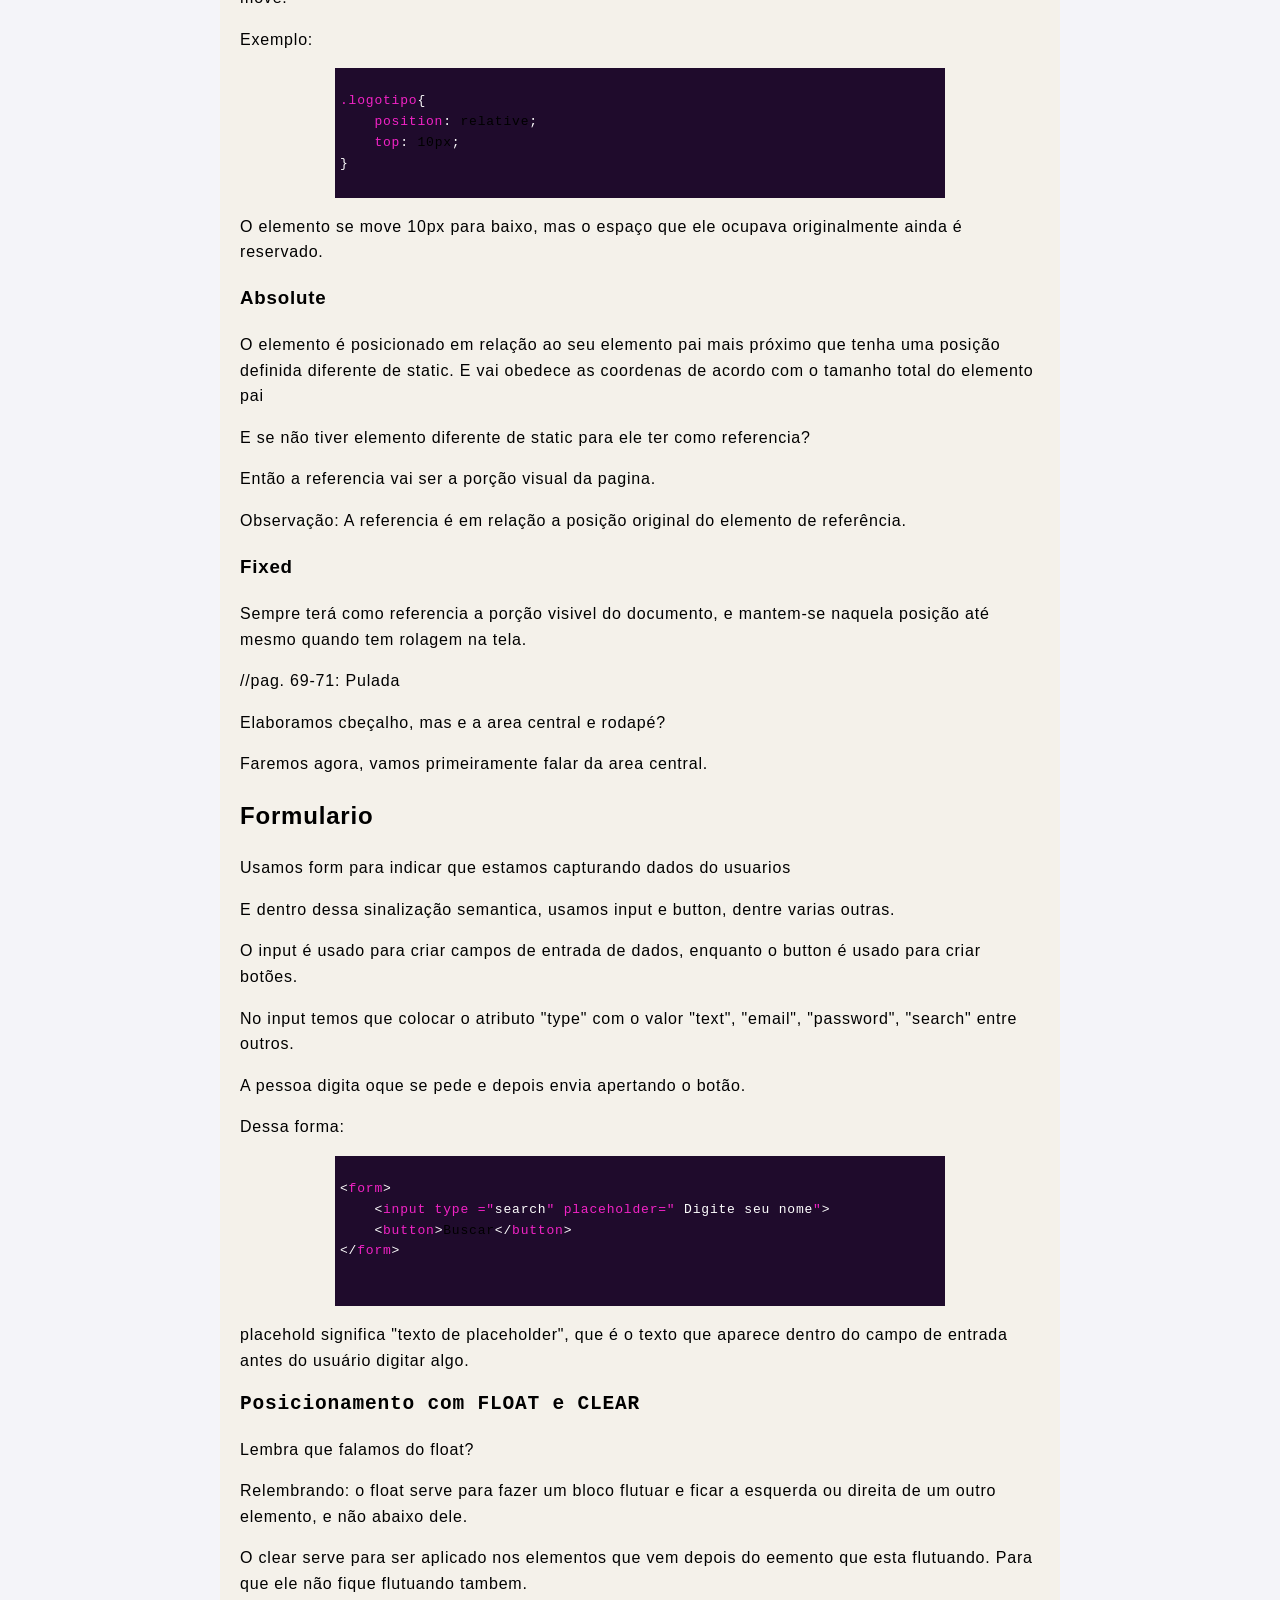
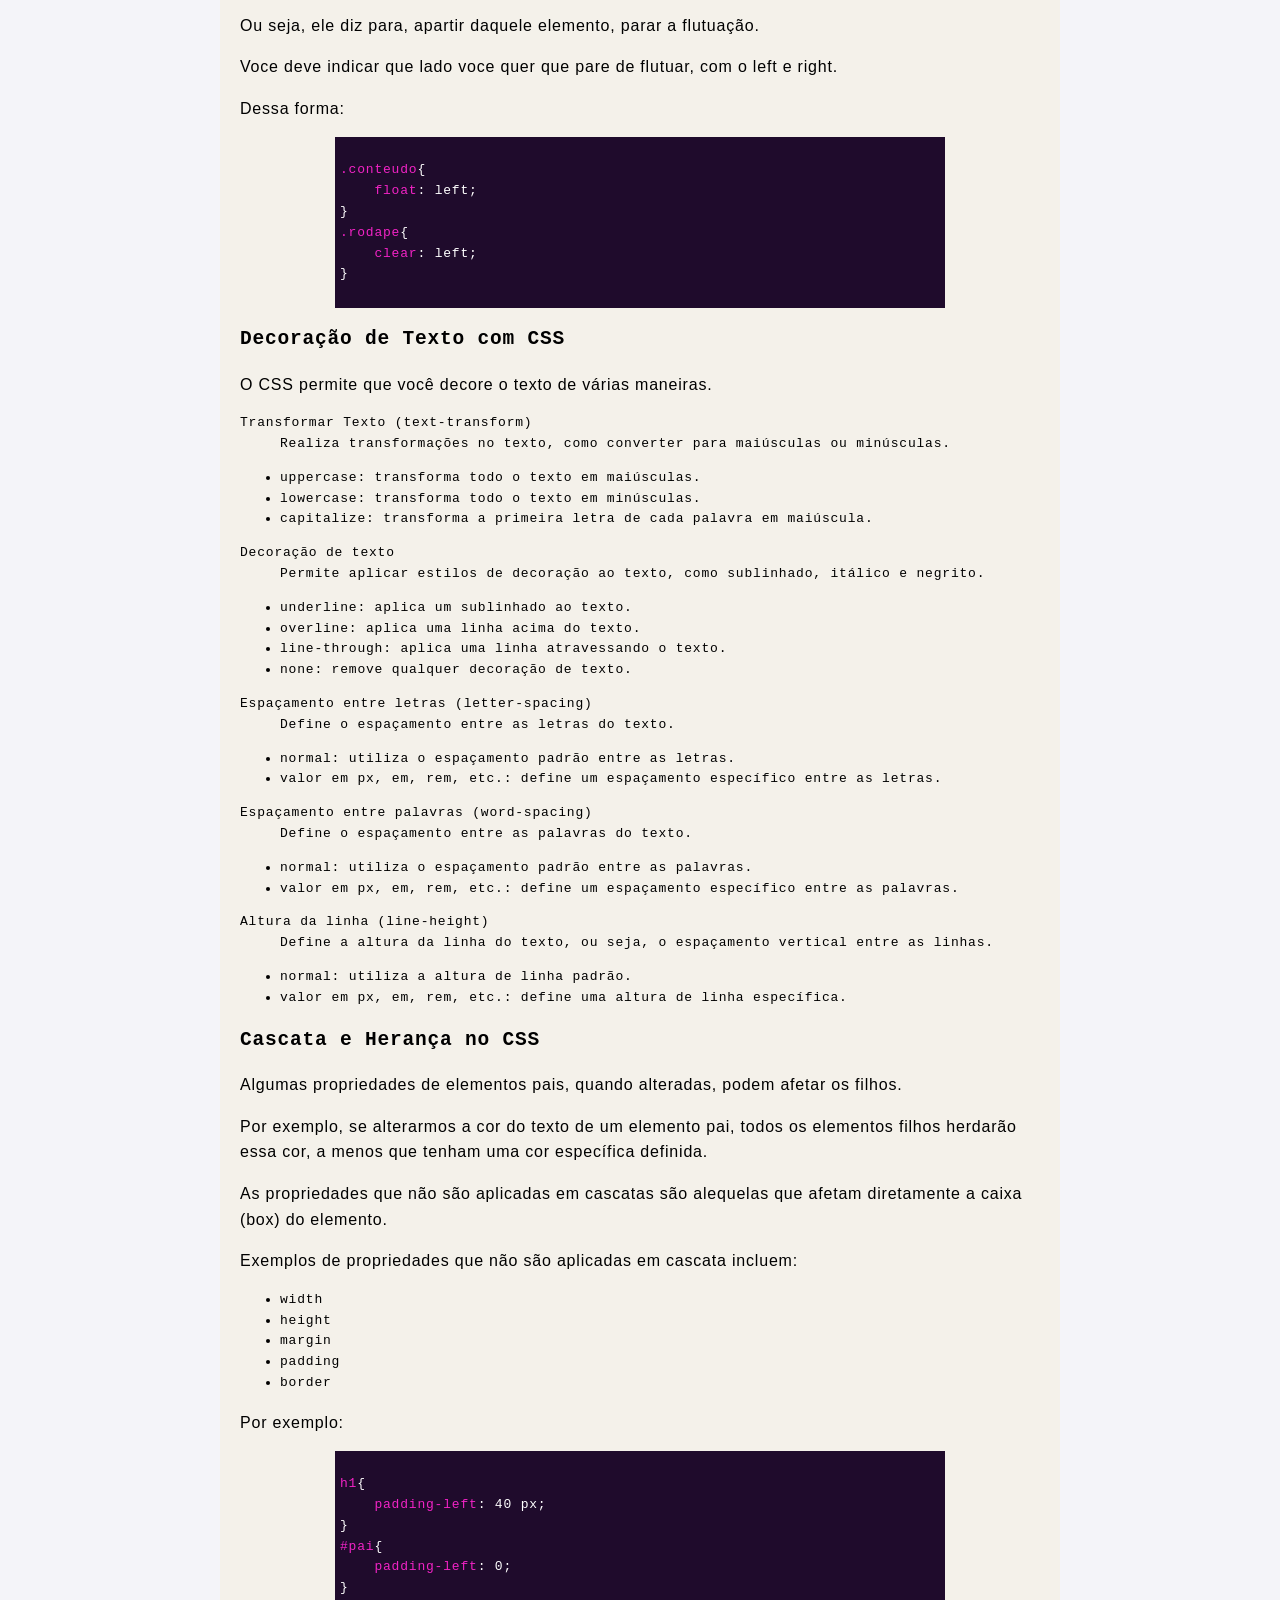
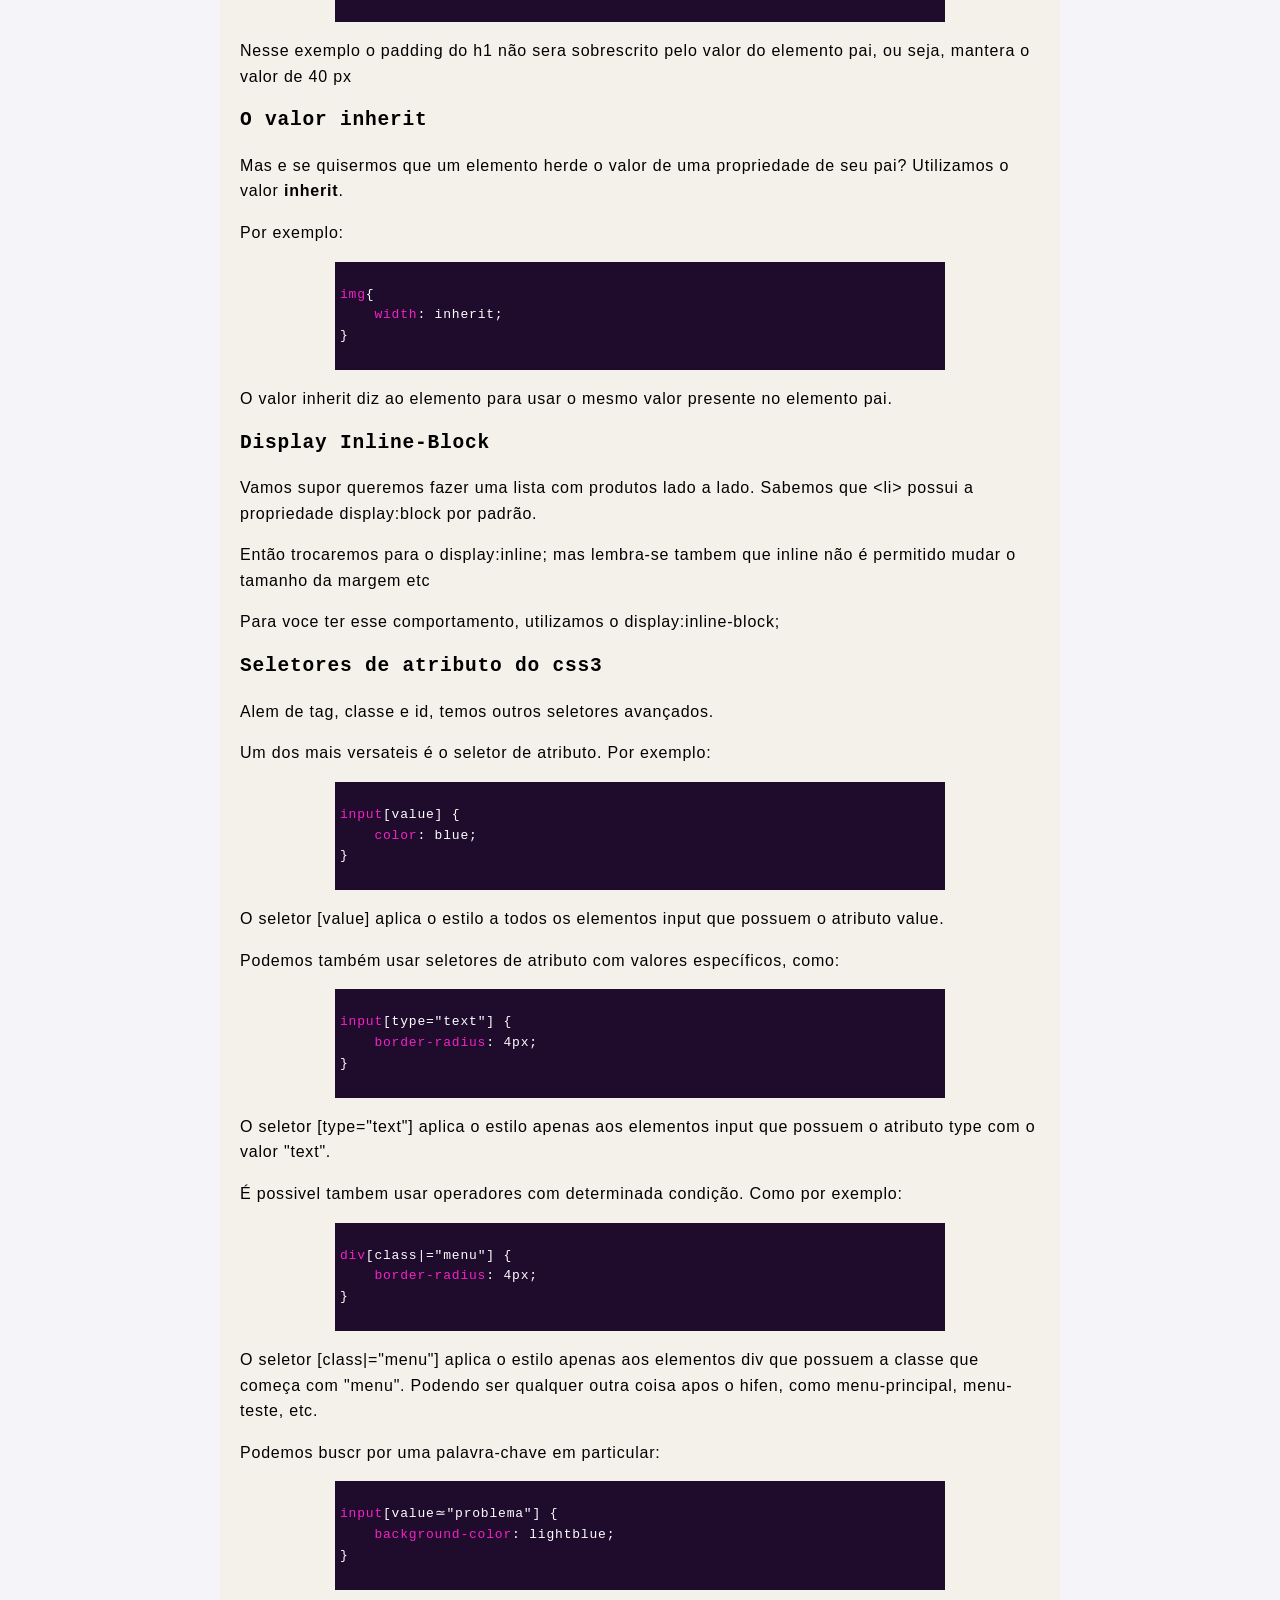
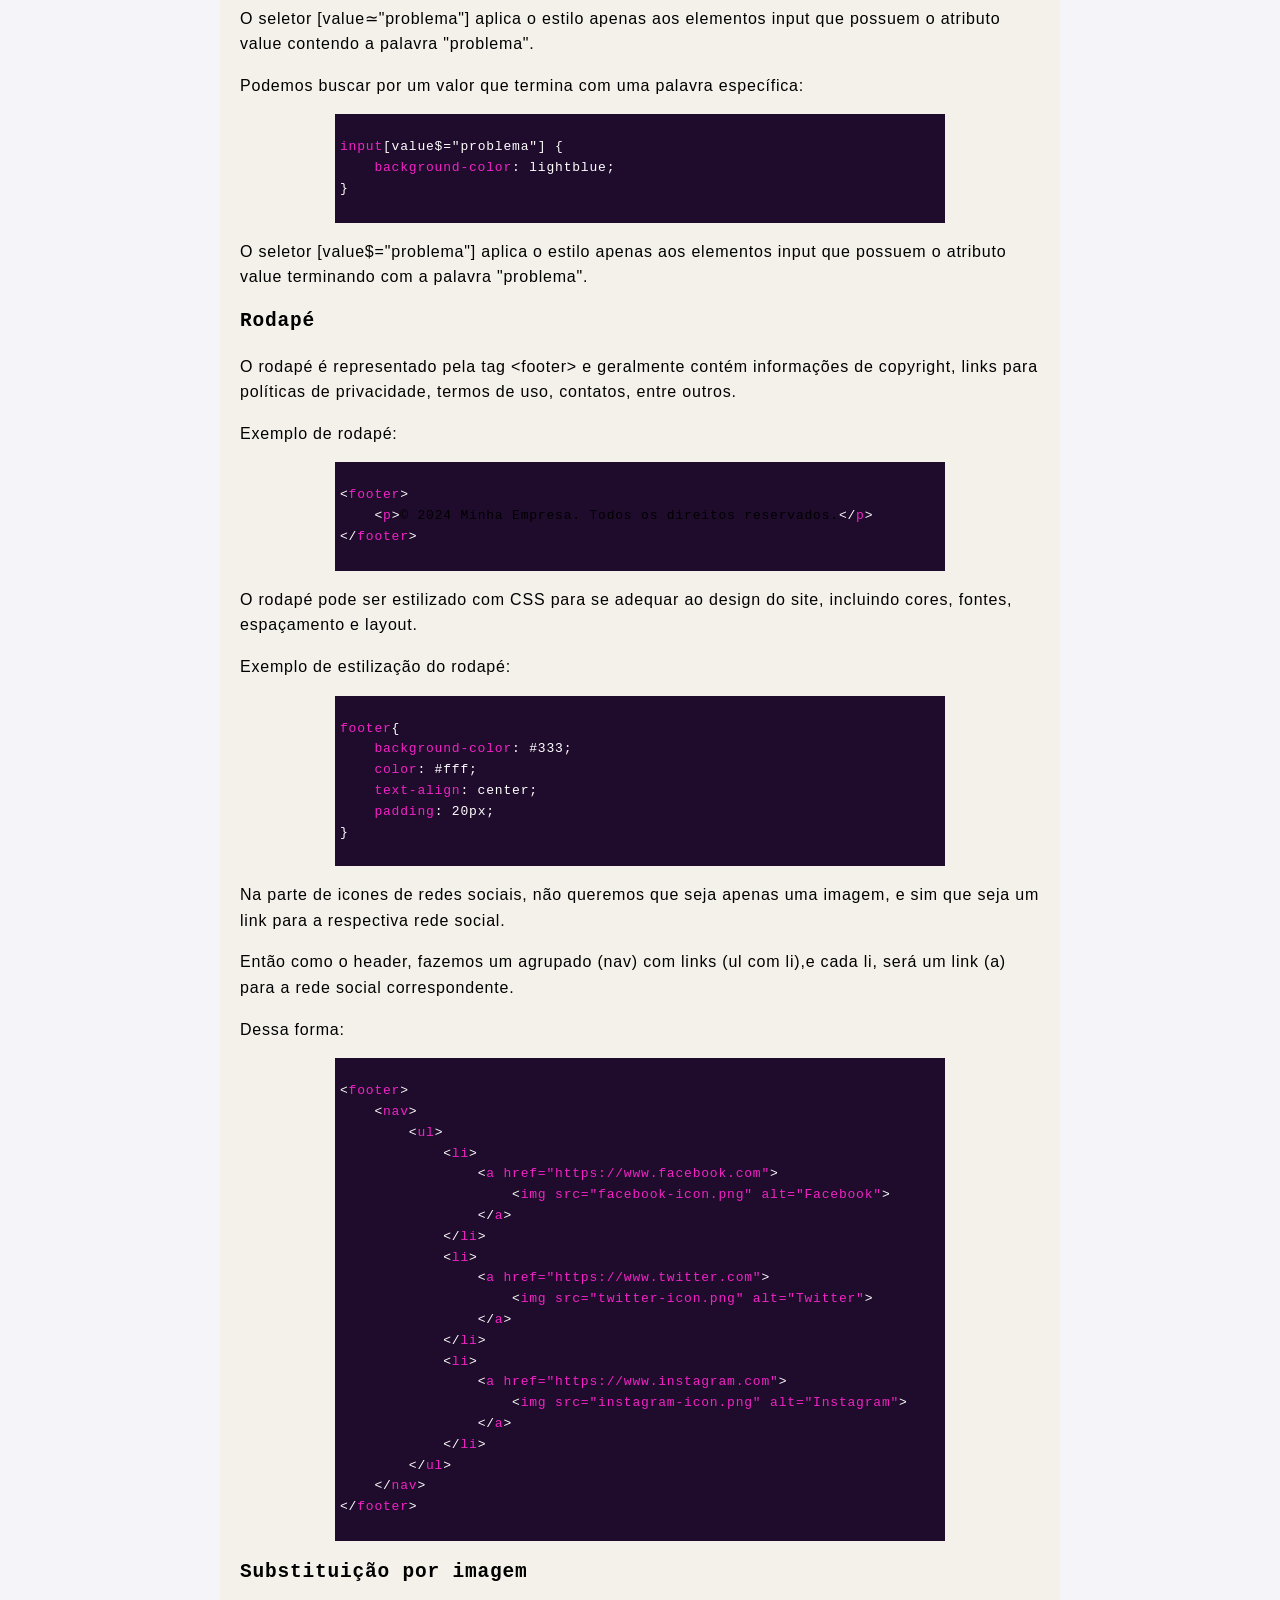
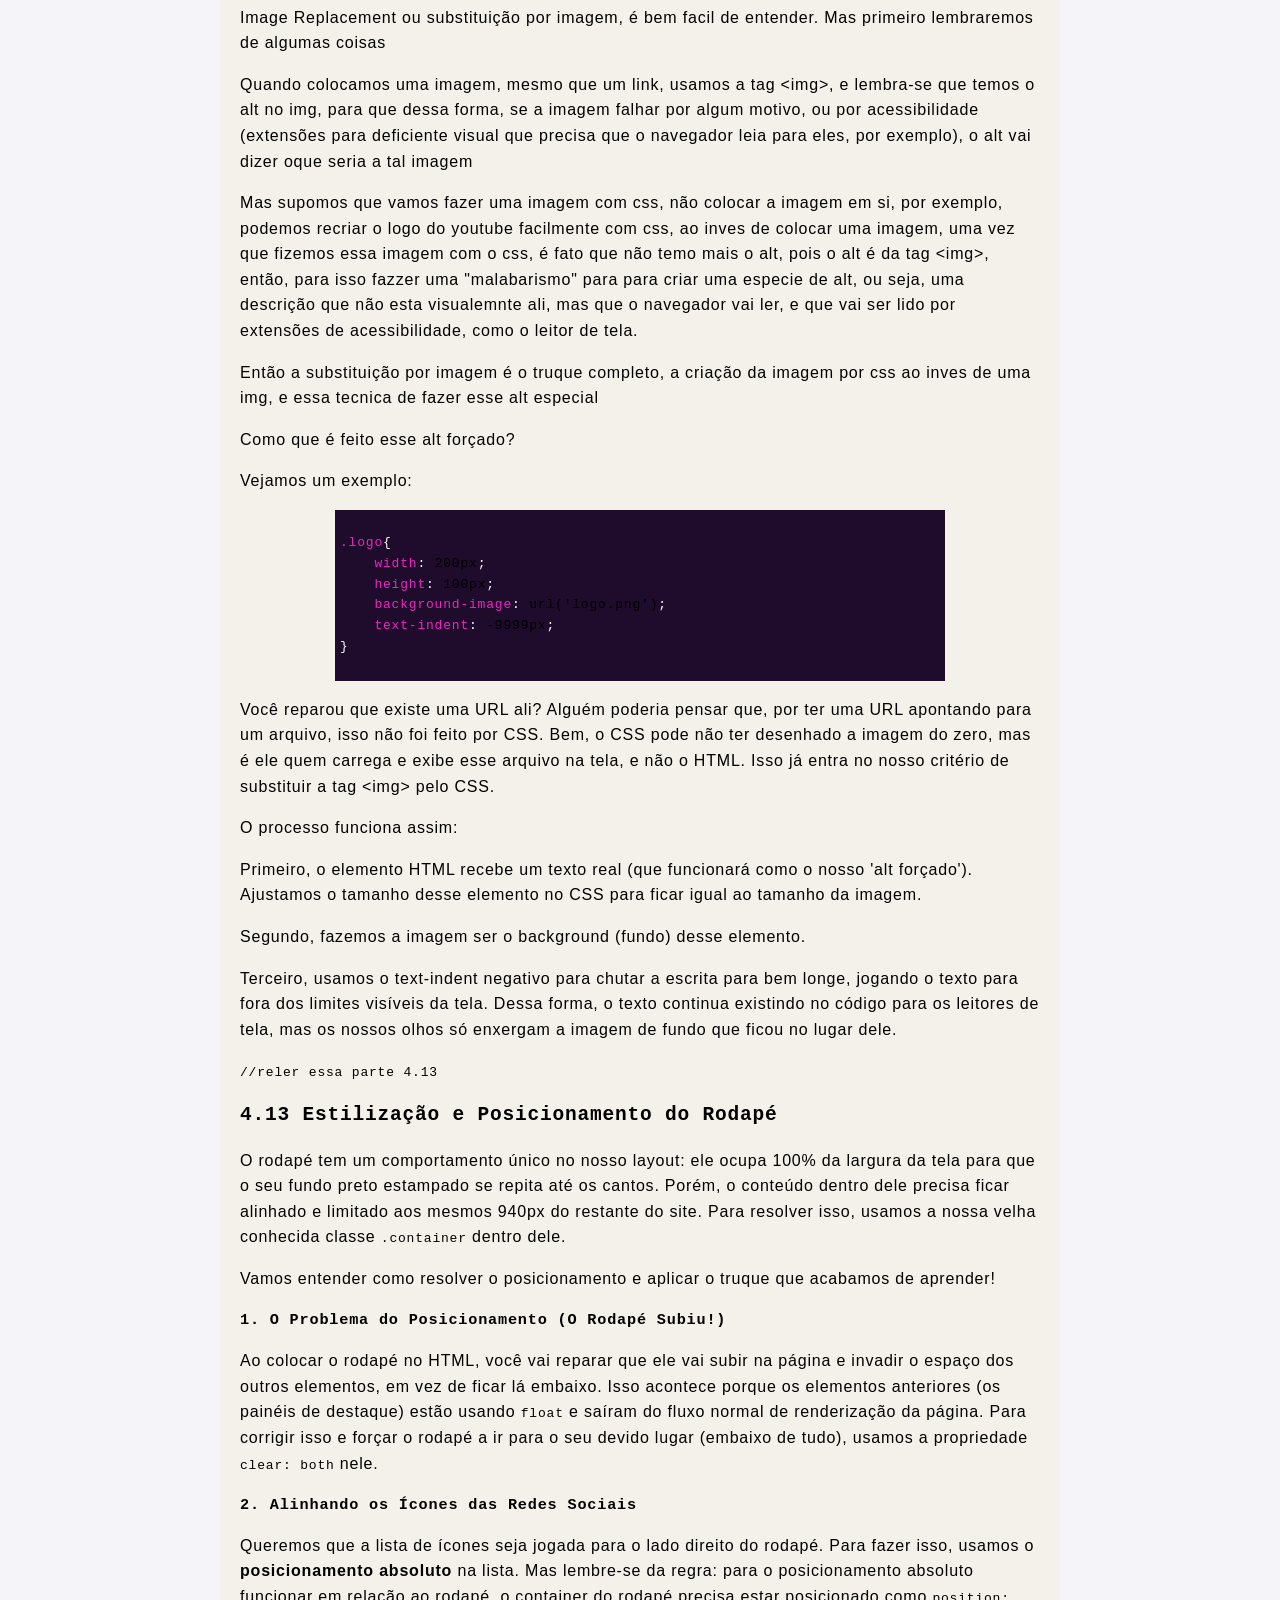
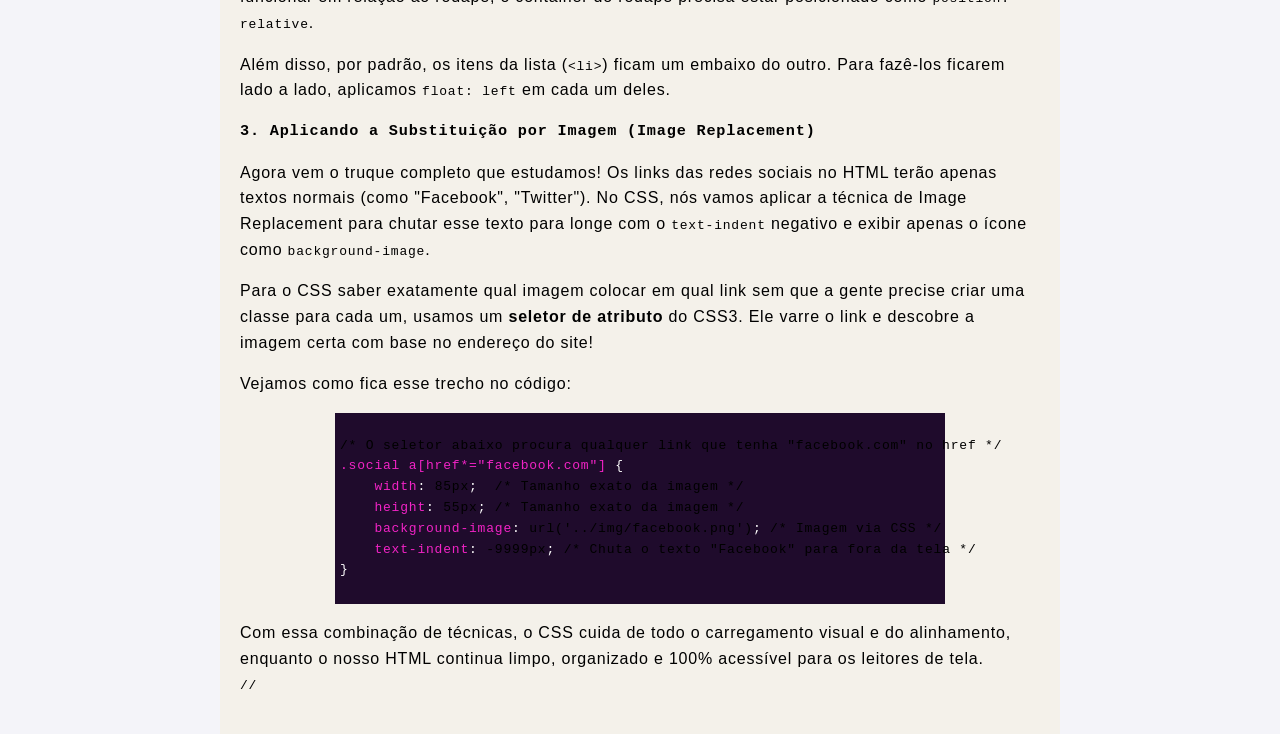
==== commit 0781a132: "Finalização aula 2. Finalização html e css da aula 2. FIm do aprendizado capitulo 3 e 4, até a pagin" ====
--- a/aula2.html
+++ b/aula2.html
@@ -277,5 +277,149 @@
         <p>Para voce ter esse comportamento, utilizamos o display:inline-block;</p>
 
 
-</body>
+        <h2>Seletores de atributo do css3</h2>
+        <p>Alem de tag, classe e id, temos outros seletores avançados.</p>
+        <p>Um dos mais versateis é o seletor de atributo. Por exemplo:</p>
+        <div class="tela-programa">
+<pre><code><span class="tag">input</span><span class="tag-branco">[value] {</span>
+    <span class="tag">color</span><span class="tag-branco">: blue;</span>
+<span class="tag-branco">}</span></code></pre>
+        </div>  
+        <p>O seletor [value] aplica o estilo a todos os elementos input que possuem o atributo value.</p>
+        <p>Podemos também usar seletores de atributo com valores específicos, como:</p>
+        <div class="tela-programa">
+<pre><code><span class="tag">input</span><span class="tag-branco">[type="text"] {</span>
+    <span class="tag">border-radius</span><span class="tag-branco">: 4px;</span>
+<span class="tag-branco">}</span></code></pre>
+        </div>
+        <p>O seletor [type="text"] aplica o estilo apenas aos elementos input que possuem o atributo type com o valor "text".</p>
+        <p>É possivel tambem usar operadores com determinada condição. Como por exemplo:</p>
+        <div class="tela-programa">
+<pre><code><span class="tag">div</span><span class="tag-branco">[class|="menu"] {</span>
+    <span class="tag">border-radius</span><span class="tag-branco">: 4px;</span>
+<span class="tag-branco">}</span></code></pre>
+        </div>
+        <p>O seletor [class|="menu"] aplica o estilo apenas aos elementos div que possuem a classe que começa com "menu". Podendo ser qualquer outra coisa apos o hifen, como menu-principal, menu-teste, etc.</p>
+        <p>Podemos buscr por uma palavra-chave em particular:</p>
+        <div class="tela-programa">
+<pre><code><span class="tag">input</span><span class="tag-branco">[value≃"problema"] {</span>
+    <span class="tag">background-color</span><span class="tag-branco">: lightblue;</span>
+<span class="tag-branco">}</span></code></pre>
+        </div>
+        <p>O seletor [value≃"problema"] aplica o estilo apenas aos elementos input que possuem o atributo value contendo a palavra "problema".</p>
+        <p>Podemos buscar por um valor que termina com uma palavra específica:</p>
+        <div class="tela-programa">
+<pre><code><span class="tag">input</span><span class="tag-branco">[value$="problema"] {</span>
+    <span class="tag">background-color</span><span class="tag-branco">: lightblue;</span>
+<span class="tag-branco">}</span></code></pre>
+        </div>
+        <p>O seletor [value$="problema"] aplica o estilo apenas aos elementos input que possuem o atributo value terminando com a palavra "problema".</p>
+        
+
+        <h2>Rodapé</h2>
+        <p>O rodapé é representado pela tag &lt;footer&gt; e geralmente contém informações de copyright, links para políticas de privacidade, termos de uso, contatos, entre outros.</p>
+        <p>Exemplo de rodapé:</p>
+        <div class="tela-programa">
+<pre><code><span class="tag-branco">&lt;</span><span class="tag">footer</span><span class="tag-branco">&gt;</span>
+    <span class="tag-branco">&lt;</span><span class="tag">p</span><span class="tag-branco">&gt;</span>&copy; 2024 Minha Empresa. Todos os direitos reservados.<span class="tag-branco">&lt;/</span><span><span class="tag">p</span><span class="tag-branco">&gt;</span>
+<span class="tag-branco">&lt;/</span><span class="tag">footer</span><span class="tag-branco">&gt;</span></code></pre>
+        </div>
+        <p>O rodapé pode ser estilizado com CSS para se adequar ao design do site, incluindo cores, fontes, espaçamento e layout.</p>
+        <p>Exemplo de estilização do rodapé:</p>
+        <div class="tela-programa">
+<pre><code><span class="tag">footer</span><span class="tag-branco">{</span>
+    <span class="tag">background-color</span><span class="tag-branco">: #333;</span>
+    <span class="tag">color</span   ><span class="tag-branco">: #fff;</span>
+    <span class="tag">text-align</span><span class="tag-branco">: center;</span>
+    <span class="tag">padding</span><span class="tag-branco">: 20px;</span>
+<span class="tag-branco">}</span></code></pre>
+        </div>
+
+        <p>Na parte de icones de redes sociais, não queremos que seja apenas uma imagem, e sim que seja um link para a respectiva rede social.</p>
+        <p>Então como o header, fazemos um agrupado (nav) com links (ul com li),e cada li, será um link (a) para a rede social correspondente.</p>
+        <p>Dessa forma:</p>
+        <div class="tela-programa">
+<pre><code><span class="tag-branco">&lt;</span><span class="tag">footer</span><span class="tag-branco">&gt;</span>
+    <span class="tag-branco">&lt;</span><span class="tag">nav</span><span class="tag-branco">&gt;</span>
+        <span class="tag-branco">&lt;</span><span class="tag">ul</span><span class="tag-branco">&gt;</span>
+            <span class="tag-branco">&lt;</span><span class="tag">li</span><span class="tag-branco">&gt;</span>
+                <span class="tag-branco">&lt;</span><span class="tag">a href="https://www.facebook.com"</span><span class="tag-branco">&gt;</span>
+                    <span class="tag-branco">&lt;</span><span class="tag">img src="facebook-icon.png" alt="Facebook"</span><span class="tag-branco">&gt;</span>
+                <span class="tag-branco">&lt;/</span><span class="tag">a</span><span class="tag-branco">&gt;</span>
+            <span class="tag-branco">&lt;/</span><span class="tag">li</span><span class="tag-branco">&gt;</span>
+            <span class="tag-branco">&lt;</span><span class="tag">li</span><span class="tag-branco">&gt;</span>
+                <span class="tag-branco">&lt;</span><span class="tag">a href="https://www.twitter.com"</span><span class="tag-branco">&gt;</span>
+                    <span class="tag-branco">&lt;</span><span class="tag">img src="twitter-icon.png" alt="Twitter"</span><span class="tag-branco">&gt;</span>
+                <span class="tag-branco">&lt;/</span><span class="tag">a</span><span class="tag-branco">&gt;</span>
+            <span class="tag-branco">&lt;/</span><span class="tag">li</span><span class="tag-branco">&gt;</span>
+            <span class="tag-branco">&lt;</span><span class="tag">li</span><span class="tag-branco">&gt;</span>
+                <span class="tag-branco">&lt;</span><span class="tag">a href="https://www.instagram.com"</span><span class="tag-branco">&gt;</span>
+                    <span class="tag-branco">&lt;</span><span class="tag">img src="instagram-icon.png" alt="Instagram"</span><span class="tag-branco">&gt;</span>
+                <span class="tag-branco">&lt;/</span><span class="tag">a</span><span class="tag-branco">&gt;</span>
+            <span class="tag-branco">&lt;/</span><span class="tag">li</span><span class="tag-branco">&gt;</span>
+        <span class="tag-branco">&lt;/</span><span class="tag">ul</span><span class="tag-branco">&gt;</span>
+    <span class="tag-branco">&lt;/</span><span class="tag">nav</span><span class="tag-branco">&gt;</span>
+<span class="tag-branco">&lt;/</span><span class="tag">footer</span><span class="tag-branco">&gt;</span></code></pre>
+        </div>
+        
+        <h2>Substituição por imagem</h2>
+        <p>Image Replacement ou substituição por imagem, é bem facil de entender. Mas primeiro lembraremos de algumas coisas</p>
+        <p>Quando colocamos uma imagem, mesmo que um link, usamos a tag &lt;img&gt;, e lembra-se que temos o alt no img, para que dessa forma, se a imagem falhar por algum motivo, ou por acessibilidade (extensões para deficiente visual que precisa que o navegador leia para eles, por exemplo), o alt vai dizer oque seria a tal imagem</p>
+        <p>Mas supomos que vamos fazer uma imagem com css, não colocar a imagem em si, por exemplo, podemos recriar o logo do youtube facilmente com css, ao inves de colocar uma imagem, uma vez que fizemos essa imagem com o css, é fato que não temo mais o alt, pois o alt  é da tag &lt;img&gt;, então, para isso fazzer uma "malabarismo" para
+            para criar uma especie de alt, ou seja, uma descrição que não esta visualemnte ali, mas que o navegador vai ler, e que vai ser lido por extensões de acessibilidade, como o leitor de tela.</p>
+            <p>Então a substituição por imagem é o truque completo, a criação da imagem por css ao inves de uma img, e essa tecnica de fazer esse alt especial</p>
+            <p>Como que é feito esse alt forçado?</p>
+            <p>Vejamos um exemplo:</p>
+            <div class="tela-programa">
+<pre><code><span class="tag">.logo</span><span class="tag-branco">{</span>
+    <span class="tag">width</span><span class="tag-branco">:</span> <span class="valor">200px</span><span class="tag-branco">;</span>
+    <span class="tag">height</span><span class="tag-branco">:</span> <span class="valor">100px</span><span class="tag-branco">;</span>
+    <span class="tag">background-image</span><span class="tag-branco">:</span> <span class="valor">url('logo.png')</span><span class="tag-branco">;</span>
+    <span class="tag">text-indent</span><span class="tag-branco">:</span> <span class="valor">-9999px</span><span class="tag-branco">;</span>   
+<span class="tag-branco">}</span></code></pre>
+            </div>
+            <p>Você reparou que existe uma URL ali? Alguém poderia pensar que, por ter uma URL apontando para um arquivo, isso não foi feito por CSS. Bem, o CSS pode não ter desenhado a imagem do zero, mas é ele quem carrega e exibe esse arquivo na tela, e não o HTML. Isso já entra no nosso critério de substituir a tag &lt;img&gt; pelo CSS.</p>
+            <p>O processo funciona assim:</p>
+            <p>Primeiro, o elemento HTML recebe um texto real (que funcionará como o nosso 'alt forçado'). Ajustamos o tamanho desse elemento no CSS para ficar igual ao tamanho da imagem.</p>
+            <p>Segundo, fazemos a imagem ser o background (fundo) desse elemento.</p>
+            <p>Terceiro, usamos o text-indent negativo para chutar a escrita para bem longe, jogando o texto para fora dos limites visíveis da tela. Dessa forma, o texto continua existindo no código para os leitores de tela, mas os nossos olhos só enxergam a imagem de fundo que ficou no lugar dele.</p>
+        
+            //reler essa parte 4.13
+
+            <h2>4.13 Estilização e Posicionamento do Rodapé</h2>
+
+            <p>O rodapé tem um comportamento único no nosso layout: ele ocupa 100% da largura da tela para que o seu fundo preto estampado se repita até os cantos. Porém, o conteúdo dentro dele precisa ficar alinhado e limitado aos mesmos 940px do restante do site. Para resolver isso, usamos a nossa velha conhecida classe <code>.container</code> dentro dele.</p>
+
+            <p>Vamos entender como resolver o posicionamento e aplicar o truque que acabamos de aprender!</p>
+
+            <h3>1. O Problema do Posicionamento (O Rodapé Subiu!)</h3>
+            <p>Ao colocar o rodapé no HTML, você vai reparar que ele vai subir na página e invadir o espaço dos outros elementos, em vez de ficar lá embaixo. Isso acontece porque os elementos anteriores (os painéis de destaque) estão usando <code>float</code> e saíram do fluxo normal de renderização da página. Para corrigir isso e forçar o rodapé a ir para o seu devido lugar (embaixo de tudo), usamos a propriedade <code>clear: both</code> nele.</p>
+
+            <h3>2. Alinhando os Ícones das Redes Sociais</h3>
+            <p>Queremos que a lista de ícones seja jogada para o lado direito do rodapé. Para fazer isso, usamos o <strong>posicionamento absoluto</strong> na lista. Mas lembre-se da regra: para o posicionamento absoluto funcionar em relação ao rodapé, o container do rodapé precisa estar posicionado como <code>position: relative</code>.</p>
+            <p>Além disso, por padrão, os itens da lista (<code>&lt;li&gt;</code>) ficam um embaixo do outro. Para fazê-los ficarem lado a lado, aplicamos <code>float: left</code> em cada um deles.</p>
+
+            <h3>3. Aplicando a Substituição por Imagem (Image Replacement)</h3>
+            <p>Agora vem o truque completo que estudamos! Os links das redes sociais no HTML terão apenas textos normais (como "Facebook", "Twitter"). No CSS, nós vamos aplicar a técnica de Image Replacement para chutar esse texto para longe com o <code>text-indent</code> negativo e exibir apenas o ícone como <code>background-image</code>.</p>
+            <p>Para o CSS saber exatamente qual imagem colocar em qual link sem que a gente precise criar uma classe para cada um, usamos um <strong>seletor de atributo</strong> do CSS3. Ele varre o link e descobre a imagem certa com base no endereço do site!</p>
+
+            <p>Vejamos como fica esse trecho no código:</p>
+
+            <div class="tela-programa">
+<pre><code><span class="comment">/* O seletor abaixo procura qualquer link que tenha "facebook.com" no href */</span>
+<span class="tag">.social a[href*="facebook.com"]</span> <span class="tag-branco">{</span>
+    <span class="tag">width</span><span class="tag-branco">:</span> <span class="valor">85px</span><span class="tag-branco">;</span>  <span class="comment">/* Tamanho exato da imagem */</span>
+    <span class="tag">height</span><span class="tag-branco">:</span> <span class="valor">55px</span><span class="tag-branco">;</span> <span class="comment">/* Tamanho exato da imagem */</span>
+    <span class="tag">background-image</span><span class="tag-branco">:</span> <span class="valor">url('../img/facebook.png')</span><span class="tag-branco">;</span> <span class="comment">/* Imagem via CSS */</span>
+    <span class="tag">text-indent</span><span class="tag-branco">:</span> <span class="valor">-9999px</span><span class="tag-branco">;</span> <span class="comment">/* Chuta o texto "Facebook" para fora da tela */</span>
+<span class="tag-branco">}</span></code></pre>
+            </div>
+
+            <p>Com essa combinação de técnicas, o CSS cuida de todo o carregamento visual e do alinhamento, enquanto o nosso HTML continua limpo, organizado e 100% acessível para os leitores de tela.</p>
+
+            //
+
+
+            
+    </body>
 </html>
